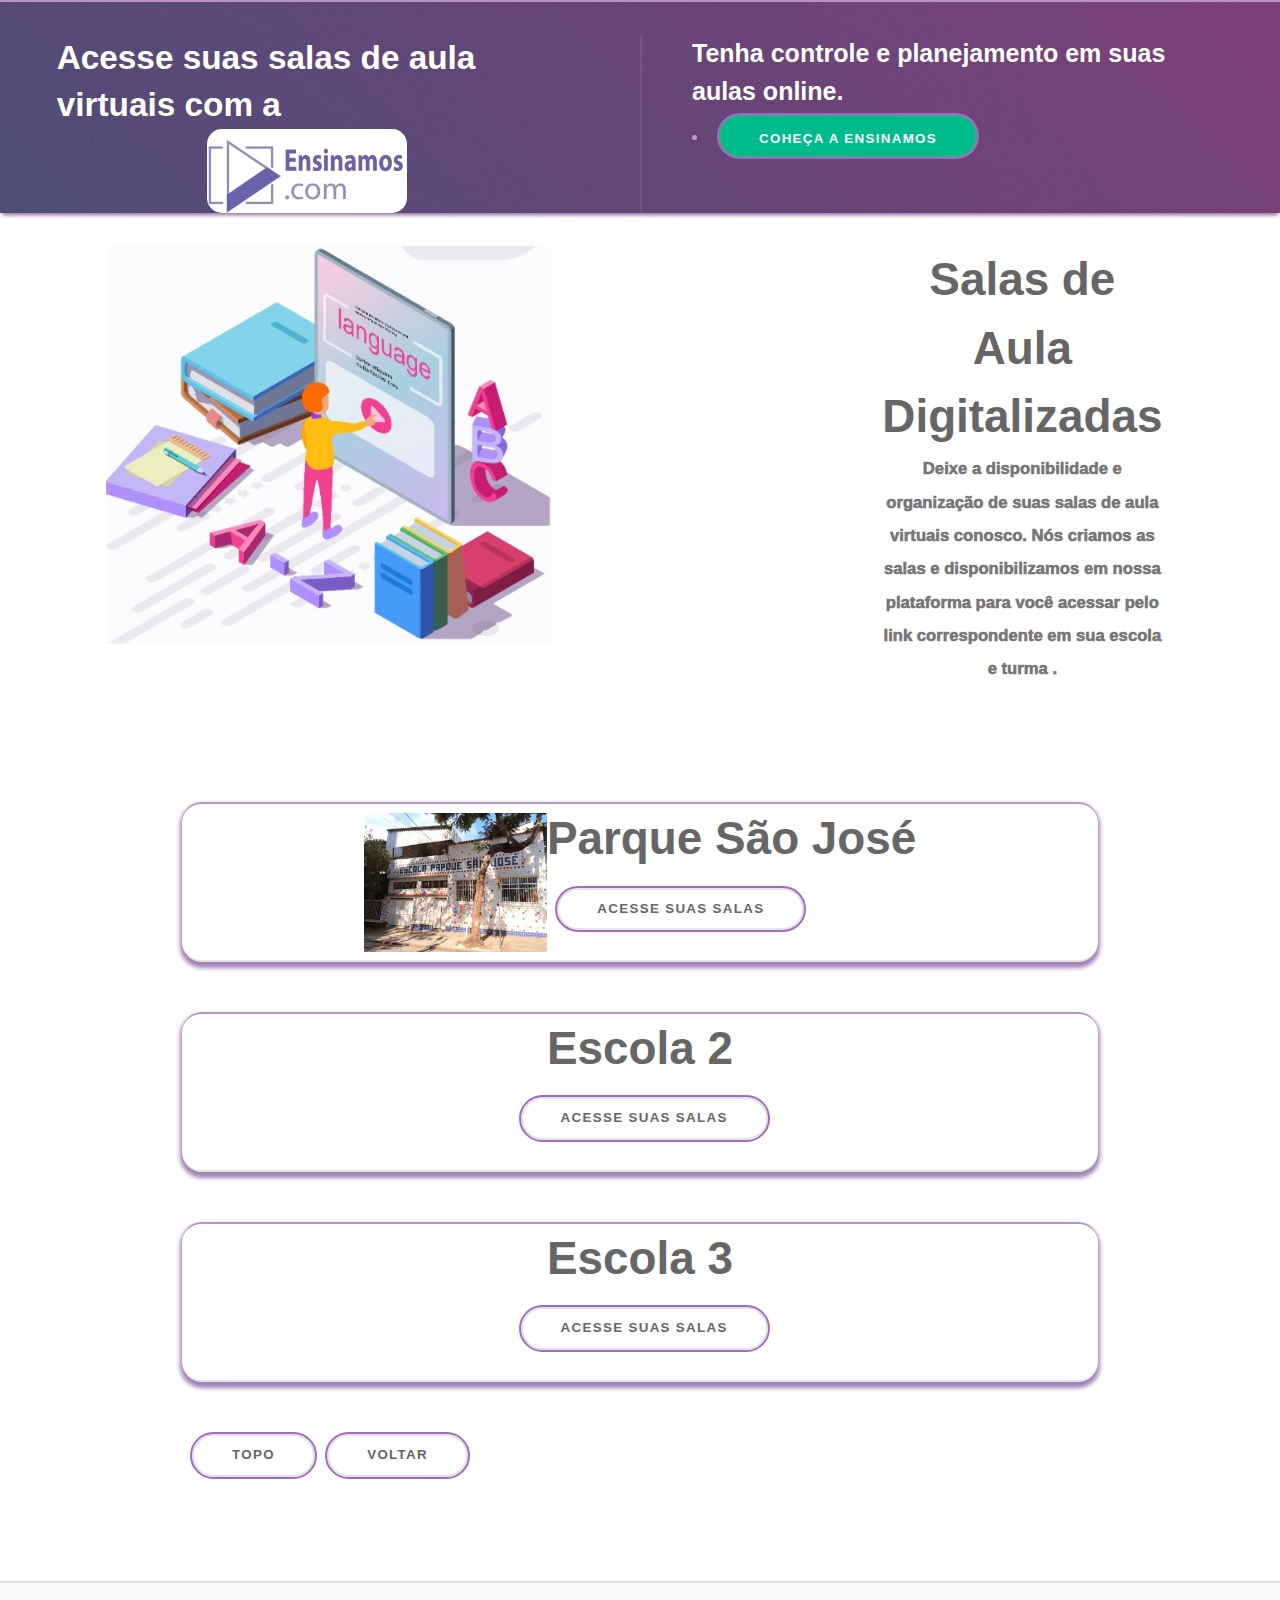
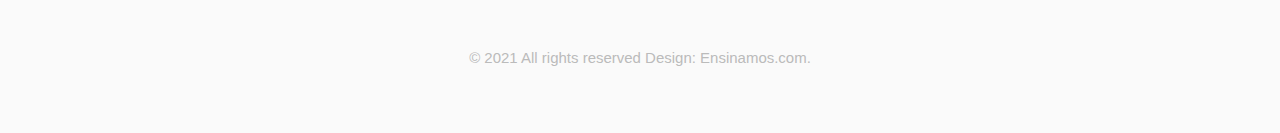
==== colegios.html @ 12fcd4ad "nova página de colégios. colegios.html - página de salas pronta" ====
<!DOCTYPE HTML>
<!--
	Prism by TEMPLATED
	templated.co @templatedco
	Released for free under the Creative Commons Attribution 3.0 license (templated.co/license)
-->
<html>
	<head>
		<title>Colégios</title>
		<meta charset="utf-8" />
		<meta name="viewport" content="width=device-width, initial-scale=1" />
		<!--[if lte IE 8]><script src="assets/js/ie/html5shiv.js"></script><![endif]-->
		<link rel="stylesheet" href="assets/css/main.css" />
		<!--[if lte IE 9]><link rel="stylesheet" href="assets/css/ie9.css" /><![endif]-->
	</head>
	<body>

		<!-- Banner -->
		<section id="banner">
			<div class="inner split">
				<section>
					<h2>Acesse suas salas de aula virtuais com a</h2>
					<img src="images/LogoEnsinamos.jpg" style="border-radius:15px; display:flex; justify-content: center; align-items:center; margin-left:150px;">
				</section> 
				<section>
					<p>Tenha controle e planejamento em suas aulas online. </p>
					<ul class="ulbanner">
						<li><a href="https://plataforma.ensinamos.com/" class="button special">Coheça a Ensinamos</a></li>
					</ul>
				</section>
			</div>
		</section>

		<!-- One -->
		<section id="one" class="wrapper">
			<div class="inner split">
				<div class="abovebanner">
					<img src="images/pic03.jpg">
					<section>
						<h2>Salas de Aula Digitalizadas</h2>
						<p>Deixe a disponibilidade e organização de suas salas de aula virtuais conosco. Nós criamos as salas e disponibilizamos em nossa plataforma para você acessar pelo link correspondente em sua escola e turma .</p>	
					</section>	
				</div>
			</div>
		</section>


		<!-- Two -->
			<section id="two" class="wrapperP2 style2 alt">
				<div class="innerP2">
					<div class="spotlightP2">
						<img src="images/pic01.jpg" style="width: 20%;">
						<div class="contentP2">
							<div class="turno1">
								<h2>Parque São José</h2>
							</div>
								<ul class="actions">
									<li><a href="./salasEPSJ.html" class="button alt">Acesse suas salas</a></li>
									
								</ul>
						</div>
					</div>

					<div class="spotlightP2">
						<div class="contentP2">
							<div class="turno2">
							  <h2 class="2t">Escola 2</h2>
									<ul class="actions">
										<li><a href="./salasEscola2.html" class="button alt">Acesse suas salas</a></li>	
									</ul>
							</div>
						</div>
					</div>

					<div class="spotlightP2">
						<div class="contentP2">
							<div class="turno2">
							  <h2 class="2t">Escola 3</h2>
								<ul class="actions">
									<li><a href="./salasEscola3.html" class="button alt">Acesse suas salas</a></li>	
								</ul>
							</div>
						</div>
					</div>
					
					<ul class="actions special">
						<li><a href="#" class="button alt">Topo</a></li>
						<li><a href="" class="button alt">voltar</a></li>
					</ul>
				</div>
			</section>

		<!-- Footer -->
			<footer id="footer">
				<div class="copyright">
					&copy; 2021 All rights reserved Design: <a href="https://plataforma.ensinamos.com/">Ensinamos.com</a>.
				</div>
			</footer>

		<!-- Scripts -->
			<script src="assets/js/jquery.min.js"></script>
			<script src="assets/js/skel.min.js"></script>
			<script src="assets/js/util.js"></script>
			<!--[if lte IE 8]><script src="assets/js/ie/respond.min.js"></script><![endif]-->
			<script src="assets/js/main.js"></script>

	</body>
</html>
---- assets/css/main.css ----
@import url(font-awesome.min.css);

/*
	Prism by TEMPLATED
	templated.co @templatedco
	Released for free under the Creative Commons Attribution 3.0 license (templated.co/license)
*/

/* Reset */

	html, body, div, span, applet, object, iframe, h1, h2, h3, h4, h5, h6, p, blockquote, pre, a, abbr, acronym, address, big, cite, code, del, dfn, em, img, ins, kbd, q, s, samp, small, strike, strong, sub, sup, tt, var, b, u, i, center, dl, dt, dd, ol, ul, li, fieldset, form, label, legend, table, caption, tbody, tfoot, thead, tr, th, td, article, aside, canvas, details, embed, figure, figcaption, footer, header, hgroup, menu, nav, output, ruby, section, summary, time, mark, audio, video {
		margin: 0;
		padding: 0;
		border: 0;
		font-size: 100%;
		font: inherit;
		vertical-align: baseline;
	}

	article, aside, details, figcaption, figure, footer, header, hgroup, menu, nav, section {
		display: block;
	}

	body {
		line-height: 1;
	}

	ol, ul {
		list-style: none;
	}

	blockquote, q {
		quotes: none;
	}

	blockquote:before, blockquote:after, q:before, q:after {
		content: '';
		content: none;
	}

	table {
		border-collapse: collapse;
		border-spacing: 0;
	}

	body {
		-webkit-text-size-adjust: none;
	}

/* Box Model */

	*, *:before, *:after {
		-moz-box-sizing: border-box;
		-webkit-box-sizing: border-box;
		box-sizing: border-box;
	}

/* Grid */

	.row {
		border-bottom: solid 1px transparent;
		-moz-box-sizing: border-box;
		-webkit-box-sizing: border-box;
		box-sizing: border-box;
	}

	.row > * {
		float: left;
		-moz-box-sizing: border-box;
		-webkit-box-sizing: border-box;
		box-sizing: border-box;
	}

	.row:after, .row:before {
		content: '';
		display: block;
		clear: both;
		height: 0;
	}

	.row.uniform > * > :first-child {
		margin-top: 0;
	}

	.row.uniform > * > :last-child {
		margin-bottom: 0;
	}

	.row.\30 \25 > * {
		padding: 0 0 0 0em;
	}

	.row.\30 \25 {
		margin: 0 0 -1px 0em;
	}

	.row.uniform.\30 \25 > * {
		padding: 0em 0 0 0em;
	}

	.row.uniform.\30 \25 {
		margin: 0em 0 -1px 0em;
	}

	.row > * {
		padding: 0 0 0 2em;
	}

	.row {
		margin: 0 0 -1px -2em;
	}

	.row.uniform > * {
		padding: 2em 0 0 2em;
	}
	
	.row.uniform {
		margin: -2em 0 -1px -2em;
	}

	.row.\32 00\25 > * {
		padding: 0 0 0 4em;
	}

	.row.\32 00\25 {
		margin: 0 0 -1px -4em;
	}

	.row.uniform.\32 00\25 > * {
		padding: 4em 0 0 4em;
	}

	.row.uniform.\32 00\25 {
		margin: -4em 0 -1px -4em;
	}

	.row.\31 50\25 > * {
		padding: 0 0 0 3em;
	}

	.row.\31 50\25 {
		margin: 0 0 -1px -3em;
	}

	.row.uniform.\31 50\25 > * {
		padding: 3em 0 0 3em;
	}

	.row.uniform.\31 50\25 {
		margin: -3em 0 -1px -3em;
	}

	.row.\35 0\25 > * {
		padding: 0 0 0 1em;
	}

	.row.\35 0\25 {
		margin: 0 0 -1px -1em;
	}

	.row.uniform.\35 0\25 > * {
		padding: 1em 0 0 1em;
	}

	.row.uniform.\35 0\25 {
		margin: -1em 0 -1px -1em;
	}

	.row.\32 5\25 > * {
		padding: 0 0 0 0.5em;
	}

	.row.\32 5\25 {
		margin: 0 0 -1px -0.5em;
	}

	.row.uniform.\32 5\25 > * {
		padding: 0.5em 0 0 0.5em;
	}

	.row.uniform.\32 5\25 {
		margin: -0.5em 0 -1px -0.5em;
	}

	.\31 2u, .\31 2u\24 {
		width: 100%;
		clear: none;
		margin-left: 0;
	}

	.\31 1u, .\31 1u\24 {
		width: 91.6666666667%;
		clear: none;
		margin-left: 0;
	}

	.\31 0u, .\31 0u\24 {
		width: 83.3333333333%;
		clear: none;
		margin-left: 0;
	}

	.\39 u, .\39 u\24 {
		width: 75%;
		clear: none;
		margin-left: 0;
	}

	.\38 u, .\38 u\24 {
		width: 66.6666666667%;
		clear: none;
		margin-left: 0;
	}

	.\37 u, .\37 u\24 {
		width: 58.3333333333%;
		clear: none;
		margin-left: 0;
	}

	.\36 u, .\36 u\24 {
		width: 50%;
		clear: none;
		margin-left: 0;
	}

	.\35 u, .\35 u\24 {
		width: 41.6666666667%;
		clear: none;
		margin-left: 0;
	}

	.\34 u, .\34 u\24 {
		width: 33.3333333333%;
		clear: none;
		margin-left: 0;
	}

	.\33 u, .\33 u\24 {
		width: 25%;
		clear: none;
		margin-left: 0;
	}

	.\32 u, .\32 u\24 {
		width: 16.6666666667%;
		clear: none;
		margin-left: 0;
	}

	.\31 u, .\31 u\24 {
		width: 8.3333333333%;
		clear: none;
		margin-left: 0;
	}

	.\31 2u\24 + *,
	.\31 1u\24 + *,
	.\31 0u\24 + *,
	.\39 u\24 + *,
	.\38 u\24 + *,
	.\37 u\24 + *,
	.\36 u\24 + *,
	.\35 u\24 + *,
	.\34 u\24 + *,
	.\33 u\24 + *,
	.\32 u\24 + *,
	.\31 u\24 + * {
		clear: left;
	}

	.\-11u {
		margin-left: 91.66667%;
	}

	.\-10u {
		margin-left: 83.33333%;
	}

	.\-9u {
		margin-left: 75%;
	}

	.\-8u {
		margin-left: 66.66667%;
	}

	.\-7u {
		margin-left: 58.33333%;
	}

	.\-6u {
		margin-left: 50%;
	}

	.\-5u {
		margin-left: 41.66667%;
	}

	.\-4u {
		margin-left: 33.33333%;
	}

	.\-3u {
		margin-left: 25%;
	}

	.\-2u {
		margin-left: 16.66667%;
	}

	.\-1u {
		margin-left: 8.33333%;
	}

	@media screen and (max-width: 1680px) {

		.row > * {
			padding: 0 0 0 2em;
		}

		.row {
			margin: 0 0 -1px -2em;
		}

		.row.uniform > * {
			padding: 2em 0 0 2em;
		}

		.row.uniform {
			margin: -2em 0 -1px -2em;
		}

		.row.\32 00\25 > * {
			padding: 0 0 0 4em;
		}

		.row.\32 00\25 {
			margin: 0 0 -1px -4em;
		}

		.row.uniform.\32 00\25 > * {
			padding: 4em 0 0 4em;
		}

		.row.uniform.\32 00\25 {
			margin: -4em 0 -1px -4em;
		}

		.row.\31 50\25 > * {
			padding: 0 0 0 3em;
		}

		.row.\31 50\25 {
			margin: 0 0 -1px -3em;
		}

		.row.uniform.\31 50\25 > * {
			padding: 3em 0 0 3em;
		}

		.row.uniform.\31 50\25 {
			margin: -3em 0 -1px -3em;
		}

		.row.\35 0\25 > * {
			padding: 0 0 0 1em;
		}

		.row.\35 0\25 {
			margin: 0 0 -1px -1em;
		}

		.row.uniform.\35 0\25 > * {
			padding: 1em 0 0 1em;
		}

		.row.uniform.\35 0\25 {
			margin: -1em 0 -1px -1em;
		}

		.row.\32 5\25 > * {
			padding: 0 0 0 0.5em;
		}

		.row.\32 5\25 {
			margin: 0 0 -1px -0.5em;
		}

		.row.uniform.\32 5\25 > * {
			padding: 0.5em 0 0 0.5em;
		}

		.row.uniform.\32 5\25 {
			margin: -0.5em 0 -1px -0.5em;
		}

		.\31 2u\28xlarge\29, .\31 2u\24\28xlarge\29 {
			width: 100%;
			clear: none;
			margin-left: 0;
		}

		.\31 1u\28xlarge\29, .\31 1u\24\28xlarge\29 {
			width: 91.6666666667%;
			clear: none;
			margin-left: 0;
		}

		.\31 0u\28xlarge\29, .\31 0u\24\28xlarge\29 {
			width: 83.3333333333%;
			clear: none;
			margin-left: 0;
		}

		.\39 u\28xlarge\29, .\39 u\24\28xlarge\29 {
			width: 75%;
			clear: none;
			margin-left: 0;
		}

		.\38 u\28xlarge\29, .\38 u\24\28xlarge\29 {
			width: 66.6666666667%;
			clear: none;
			margin-left: 0;
		}

		.\37 u\28xlarge\29, .\37 u\24\28xlarge\29 {
			width: 58.3333333333%;
			clear: none;
			margin-left: 0;
		}

		.\36 u\28xlarge\29, .\36 u\24\28xlarge\29 {
			width: 50%;
			clear: none;
			margin-left: 0;
		}

		.\35 u\28xlarge\29, .\35 u\24\28xlarge\29 {
			width: 41.6666666667%;
			clear: none;
			margin-left: 0;
		}

		.\34 u\28xlarge\29, .\34 u\24\28xlarge\29 {
			width: 33.3333333333%;
			clear: none;
			margin-left: 0;
		}

		.\33 u\28xlarge\29, .\33 u\24\28xlarge\29 {
			width: 25%;
			clear: none;
			margin-left: 0;
		}

		.\32 u\28xlarge\29, .\32 u\24\28xlarge\29 {
			width: 16.6666666667%;
			clear: none;
			margin-left: 0;
		}

		.\31 u\28xlarge\29, .\31 u\24\28xlarge\29 {
			width: 8.3333333333%;
			clear: none;
			margin-left: 0;
		}

		.\31 2u\24\28xlarge\29 + *,
		.\31 1u\24\28xlarge\29 + *,
		.\31 0u\24\28xlarge\29 + *,
		.\39 u\24\28xlarge\29 + *,
		.\38 u\24\28xlarge\29 + *,
		.\37 u\24\28xlarge\29 + *,
		.\36 u\24\28xlarge\29 + *,
		.\35 u\24\28xlarge\29 + *,
		.\34 u\24\28xlarge\29 + *,
		.\33 u\24\28xlarge\29 + *,
		.\32 u\24\28xlarge\29 + *,
		.\31 u\24\28xlarge\29 + * {
			clear: left;
		}

		.\-11u\28xlarge\29 {
			margin-left: 91.66667%;
		}

		.\-10u\28xlarge\29 {
			margin-left: 83.33333%;
		}

		.\-9u\28xlarge\29 {
			margin-left: 75%;
		}

		.\-8u\28xlarge\29 {
			margin-left: 66.66667%;
		}

		.\-7u\28xlarge\29 {
			margin-left: 58.33333%;
		}

		.\-6u\28xlarge\29 {
			margin-left: 50%;
		}

		.\-5u\28xlarge\29 {
			margin-left: 41.66667%;
		}

		.\-4u\28xlarge\29 {
			margin-left: 33.33333%;
		}

		.\-3u\28xlarge\29 {
			margin-left: 25%;
		}

		.\-2u\28xlarge\29 {
			margin-left: 16.66667%;
		}

		.\-1u\28xlarge\29 {
			margin-left: 8.33333%;
		}

	}

	@media screen and (max-width: 1366px) {

		.row > * {
			padding: 0 0 0 1.5em;
		}

		.row {
			margin: 0 0 -1px -1.5em;
		}

		.row.uniform > * {
			padding: 1.5em 0 0 1.5em;
		}

		.row.uniform {
			margin: -1.5em 0 -1px -1.5em;
		}

		.row.\32 00\25 > * {
			padding: 0 0 0 3em;
		}

		.row.\32 00\25 {
			margin: 0 0 -1px -3em;
		}

		.row.uniform.\32 00\25 > * {
			padding: 3em 0 0 3em;
		}

		.row.uniform.\32 00\25 {
			margin: -3em 0 -1px -3em;
		}

		.row.\31 50\25 > * {
			padding: 0 0 0 2.25em;
		}

		.row.\31 50\25 {
			margin: 0 0 -1px -2.25em;
		}

		.row.uniform.\31 50\25 > * {
			padding: 2.25em 0 0 2.25em;
		}

		.row.uniform.\31 50\25 {
			margin: -2.25em 0 -1px -2.25em;
		}

		.row.\35 0\25 > * {
			padding: 0 0 0 0.75em;
		}

		.row.\35 0\25 {
			margin: 0 0 -1px -0.75em;
		}

		.row.uniform.\35 0\25 > * {
			padding: 0.75em 0 0 0.75em;
		}

		.row.uniform.\35 0\25 {
			margin: -0.75em 0 -1px -0.75em;
		}

		.row.\32 5\25 > * {
			padding: 0 0 0 0.375em;
		}

		.row.\32 5\25 {
			margin: 0 0 -1px -0.375em;
		}

		.row.uniform.\32 5\25 > * {
			padding: 0.375em 0 0 0.375em;
		}

		.row.uniform.\32 5\25 {
			margin: -0.375em 0 -1px -0.375em;
		}

		.\31 2u\28large\29, .\31 2u\24\28large\29 {
			width: 100%;
			clear: none;
			margin-left: 0;
		}

		.\31 1u\28large\29, .\31 1u\24\28large\29 {
			width: 91.6666666667%;
			clear: none;
			margin-left: 0;
		}

		.\31 0u\28large\29, .\31 0u\24\28large\29 {
			width: 83.3333333333%;
			clear: none;
			margin-left: 0;
		}

		.\39 u\28large\29, .\39 u\24\28large\29 {
			width: 75%;
			clear: none;
			margin-left: 0;
		}

		.\38 u\28large\29, .\38 u\24\28large\29 {
			width: 66.6666666667%;
			clear: none;
			margin-left: 0;
		}

		.\37 u\28large\29, .\37 u\24\28large\29 {
			width: 58.3333333333%;
			clear: none;
			margin-left: 0;
		}

		.\36 u\28large\29, .\36 u\24\28large\29 {
			width: 50%;
			clear: none;
			margin-left: 0;
		}

		.\35 u\28large\29, .\35 u\24\28large\29 {
			width: 41.6666666667%;
			clear: none;
			margin-left: 0;
		}

		.\34 u\28large\29, .\34 u\24\28large\29 {
			width: 33.3333333333%;
			clear: none;
			margin-left: 0;
		}

		.\33 u\28large\29, .\33 u\24\28large\29 {
			width: 25%;
			clear: none;
			margin-left: 0;
		}

		.\32 u\28large\29, .\32 u\24\28large\29 {
			width: 16.6666666667%;
			clear: none;
			margin-left: 0;
		}

		.\31 u\28large\29, .\31 u\24\28large\29 {
			width: 8.3333333333%;
			clear: none;
			margin-left: 0;
		}

		.\31 2u\24\28large\29 + *,
		.\31 1u\24\28large\29 + *,
		.\31 0u\24\28large\29 + *,
		.\39 u\24\28large\29 + *,
		.\38 u\24\28large\29 + *,
		.\37 u\24\28large\29 + *,
		.\36 u\24\28large\29 + *,
		.\35 u\24\28large\29 + *,
		.\34 u\24\28large\29 + *,
		.\33 u\24\28large\29 + *,
		.\32 u\24\28large\29 + *,
		.\31 u\24\28large\29 + * {
			clear: left;
		}

		.\-11u\28large\29 {
			margin-left: 91.66667%;
		}

		.\-10u\28large\29 {
			margin-left: 83.33333%;
		}

		.\-9u\28large\29 {
			margin-left: 75%;
		}

		.\-8u\28large\29 {
			margin-left: 66.66667%;
		}

		.\-7u\28large\29 {
			margin-left: 58.33333%;
		}

		.\-6u\28large\29 {
			margin-left: 50%;
		}

		.\-5u\28large\29 {
			margin-left: 41.66667%;
		}

		.\-4u\28large\29 {
			margin-left: 33.33333%;
		}

		.\-3u\28large\29 {
			margin-left: 25%;
		}

		.\-2u\28large\29 {
			margin-left: 16.66667%;
		}

		.\-1u\28large\29 {
			margin-left: 8.33333%;
		}

	}

	@media screen and (max-width: 980px) {

		.row > * {
			padding: 0 0 0 1.5em;
		}

		.row {
			margin: 0 0 -1px -1.5em;
		}

		.row.uniform > * {
			padding: 1.5em 0 0 1.5em;
		}

		.row.uniform {
			margin: -1.5em 0 -1px -1.5em;
		}

		.row.\32 00\25 > * {
			padding: 0 0 0 3em;
		}

		.row.\32 00\25 {
			margin: 0 0 -1px -3em;
		}

		.row.uniform.\32 00\25 > * {
			padding: 3em 0 0 3em;
		}

		.row.uniform.\32 00\25 {
			margin: -3em 0 -1px -3em;
		}

		.row.\31 50\25 > * {
			padding: 0 0 0 2.25em;
		}

		.row.\31 50\25 {
			margin: 0 0 -1px -2.25em;
		}

		.row.uniform.\31 50\25 > * {
			padding: 2.25em 0 0 2.25em;
		}

		.row.uniform.\31 50\25 {
			margin: -2.25em 0 -1px -2.25em;
		}

		.row.\35 0\25 > * {
			padding: 0 0 0 0.75em;
		}

		.row.\35 0\25 {
			margin: 0 0 -1px -0.75em;
		}

		.row.uniform.\35 0\25 > * {
			padding: 0.75em 0 0 0.75em;
		}

		.row.uniform.\35 0\25 {
			margin: -0.75em 0 -1px -0.75em;
		}

		.row.\32 5\25 > * {
			padding: 0 0 0 0.375em;
		}

		.row.\32 5\25 {
			margin: 0 0 -1px -0.375em;
		}

		.row.uniform.\32 5\25 > * {
			padding: 0.375em 0 0 0.375em;
		}

		.row.uniform.\32 5\25 {
			margin: -0.375em 0 -1px -0.375em;
		}

		.\31 2u\28medium\29, .\31 2u\24\28medium\29 {
			width: 100%;
			clear: none;
			margin-left: 0;
		}

		.\31 1u\28medium\29, .\31 1u\24\28medium\29 {
			width: 91.6666666667%;
			clear: none;
			margin-left: 0;
		}

		.\31 0u\28medium\29, .\31 0u\24\28medium\29 {
			width: 83.3333333333%;
			clear: none;
			margin-left: 0;
		}

		.\39 u\28medium\29, .\39 u\24\28medium\29 {
			width: 75%;
			clear: none;
			margin-left: 0;
		}

		.\38 u\28medium\29, .\38 u\24\28medium\29 {
			width: 66.6666666667%;
			clear: none;
			margin-left: 0;
		}

		.\37 u\28medium\29, .\37 u\24\28medium\29 {
			width: 58.3333333333%;
			clear: none;
			margin-left: 0;
		}

		.\36 u\28medium\29, .\36 u\24\28medium\29 {
			width: 50%;
			clear: none;
			margin-left: 0;
		}

		.\35 u\28medium\29, .\35 u\24\28medium\29 {
			width: 41.6666666667%;
			clear: none;
			margin-left: 0;
		}

		.\34 u\28medium\29, .\34 u\24\28medium\29 {
			width: 33.3333333333%;
			clear: none;
			margin-left: 0;
		}

		.\33 u\28medium\29, .\33 u\24\28medium\29 {
			width: 25%;
			clear: none;
			margin-left: 0;
		}

		.\32 u\28medium\29, .\32 u\24\28medium\29 {
			width: 16.6666666667%;
			clear: none;
			margin-left: 0;
		}

		.\31 u\28medium\29, .\31 u\24\28medium\29 {
			width: 8.3333333333%;
			clear: none;
			margin-left: 0;
		}

		.\31 2u\24\28medium\29 + *,
		.\31 1u\24\28medium\29 + *,
		.\31 0u\24\28medium\29 + *,
		.\39 u\24\28medium\29 + *,
		.\38 u\24\28medium\29 + *,
		.\37 u\24\28medium\29 + *,
		.\36 u\24\28medium\29 + *,
		.\35 u\24\28medium\29 + *,
		.\34 u\24\28medium\29 + *,
		.\33 u\24\28medium\29 + *,
		.\32 u\24\28medium\29 + *,
		.\31 u\24\28medium\29 + * {
			clear: left;
		}

		.\-11u\28medium\29 {
			margin-left: 91.66667%;
		}

		.\-10u\28medium\29 {
			margin-left: 83.33333%;
		}

		.\-9u\28medium\29 {
			margin-left: 75%;
		}

		.\-8u\28medium\29 {
			margin-left: 66.66667%;
		}

		.\-7u\28medium\29 {
			margin-left: 58.33333%;
		}

		.\-6u\28medium\29 {
			margin-left: 50%;
		}

		.\-5u\28medium\29 {
			margin-left: 41.66667%;
		}

		.\-4u\28medium\29 {
			margin-left: 33.33333%;
		}

		.\-3u\28medium\29 {
			margin-left: 25%;
		}

		.\-2u\28medium\29 {
			margin-left: 16.66667%;
		}

		.\-1u\28medium\29 {
			margin-left: 8.33333%;
		}

	}

	@media screen and (max-width: 736px) {

		.row > * {
			padding: 0 0 0 1.25em;
		}

		.row {
			margin: 0 0 -1px -1.25em;
		}

		.row.uniform > * {
			padding: 1.25em 0 0 1.25em;
		}

		.row.uniform {
			margin: -1.25em 0 -1px -1.25em;
		}

		.row.\32 00\25 > * {
			padding: 0 0 0 2.5em;
		}

		.row.\32 00\25 {
			margin: 0 0 -1px -2.5em;
		}

		.row.uniform.\32 00\25 > * {
			padding: 2.5em 0 0 2.5em;
		}

		.row.uniform.\32 00\25 {
			margin: -2.5em 0 -1px -2.5em;
		}

		.row.\31 50\25 > * {
			padding: 0 0 0 1.875em;
		}

		.row.\31 50\25 {
			margin: 0 0 -1px -1.875em;
		}

		.row.uniform.\31 50\25 > * {
			padding: 1.875em 0 0 1.875em;
		}

		.row.uniform.\31 50\25 {
			margin: -1.875em 0 -1px -1.875em;
		}

		.row.\35 0\25 > * {
			padding: 0 0 0 0.625em;
		}

		.row.\35 0\25 {
			margin: 0 0 -1px -0.625em;
		}

		.row.uniform.\35 0\25 > * {
			padding: 0.625em 0 0 0.625em;
		}

		.row.uniform.\35 0\25 {
			margin: -0.625em 0 -1px -0.625em;
		}

		.row.\32 5\25 > * {
			padding: 0 0 0 0.3125em;
		}

		.row.\32 5\25 {
			margin: 0 0 -1px -0.3125em;
		}

		.row.uniform.\32 5\25 > * {
			padding: 0.3125em 0 0 0.3125em;
		}

		.row.uniform.\32 5\25 {
			margin: -0.3125em 0 -1px -0.3125em;
		}

		.\31 2u\28small\29, .\31 2u\24\28small\29 {
			width: 100%;
			clear: none;
			margin-left: 0;
		}

		.\31 1u\28small\29, .\31 1u\24\28small\29 {
			width: 91.6666666667%;
			clear: none;
			margin-left: 0;
		}

		.\31 0u\28small\29, .\31 0u\24\28small\29 {
			width: 83.3333333333%;
			clear: none;
			margin-left: 0;
		}

		.\39 u\28small\29, .\39 u\24\28small\29 {
			width: 75%;
			clear: none;
			margin-left: 0;
		}

		.\38 u\28small\29, .\38 u\24\28small\29 {
			width: 66.6666666667%;
			clear: none;
			margin-left: 0;
		}

		.\37 u\28small\29, .\37 u\24\28small\29 {
			width: 58.3333333333%;
			clear: none;
			margin-left: 0;
		}

		.\36 u\28small\29, .\36 u\24\28small\29 {
			width: 50%;
			clear: none;
			margin-left: 0;
		}

		.\35 u\28small\29, .\35 u\24\28small\29 {
			width: 41.6666666667%;
			clear: none;
			margin-left: 0;
		}

		.\34 u\28small\29, .\34 u\24\28small\29 {
			width: 33.3333333333%;
			clear: none;
			margin-left: 0;
		}

		.\33 u\28small\29, .\33 u\24\28small\29 {
			width: 25%;
			clear: none;
			margin-left: 0;
		}

		.\32 u\28small\29, .\32 u\24\28small\29 {
			width: 16.6666666667%;
			clear: none;
			margin-left: 0;
		}

		.\31 u\28small\29, .\31 u\24\28small\29 {
			width: 8.3333333333%;
			clear: none;
			margin-left: 0;
		}

		.\31 2u\24\28small\29 + *,
		.\31 1u\24\28small\29 + *,
		.\31 0u\24\28small\29 + *,
		.\39 u\24\28small\29 + *,
		.\38 u\24\28small\29 + *,
		.\37 u\24\28small\29 + *,
		.\36 u\24\28small\29 + *,
		.\35 u\24\28small\29 + *,
		.\34 u\24\28small\29 + *,
		.\33 u\24\28small\29 + *,
		.\32 u\24\28small\29 + *,
		.\31 u\24\28small\29 + * {
			clear: left;
		}

		.\-11u\28small\29 {
			margin-left: 91.66667%;
		}

		.\-10u\28small\29 {
			margin-left: 83.33333%;
		}

		.\-9u\28small\29 {
			margin-left: 75%;
		}

		.\-8u\28small\29 {
			margin-left: 66.66667%;
		}

		.\-7u\28small\29 {
			margin-left: 58.33333%;
		}

		.\-6u\28small\29 {
			margin-left: 50%;
		}

		.\-5u\28small\29 {
			margin-left: 41.66667%;
		}

		.\-4u\28small\29 {
			margin-left: 33.33333%;
		}

		.\-3u\28small\29 {
			margin-left: 25%;
		}

		.\-2u\28small\29 {
			margin-left: 16.66667%;
		}

		.\-1u\28small\29 {
			margin-left: 8.33333%;
		}

	}

	@media screen and (max-width: 480px) {

		.row > * {
			padding: 0 0 0 1.25em;
		}

		.row {
			margin: 0 0 -1px -1.25em;
		}

		.row.uniform > * {
			padding: 1.25em 0 0 1.25em;
		}

		.row.uniform {
			margin: -1.25em 0 -1px -1.25em;
		}

		.row.\32 00\25 > * {
			padding: 0 0 0 2.5em;
		}

		.row.\32 00\25 {
			margin: 0 0 -1px -2.5em;
		}

		.row.uniform.\32 00\25 > * {
			padding: 2.5em 0 0 2.5em;
		}

		.row.uniform.\32 00\25 {
			margin: -2.5em 0 -1px -2.5em;
		}

		.row.\31 50\25 > * {
			padding: 0 0 0 1.875em;
		}

		.row.\31 50\25 {
			margin: 0 0 -1px -1.875em;
		}

		.row.uniform.\31 50\25 > * {
			padding: 1.875em 0 0 1.875em;
		}

		.row.uniform.\31 50\25 {
			margin: -1.875em 0 -1px -1.875em;
		}

		.row.\35 0\25 > * {
			padding: 0 0 0 0.625em;
		}

		.row.\35 0\25 {
			margin: 0 0 -1px -0.625em;
		}

		.row.uniform.\35 0\25 > * {
			padding: 0.625em 0 0 0.625em;
		}

		.row.uniform.\35 0\25 {
			margin: -0.625em 0 -1px -0.625em;
		}

		.row.\32 5\25 > * {
			padding: 0 0 0 0.3125em;
		}

		.row.\32 5\25 {
			margin: 0 0 -1px -0.3125em;
		}

		.row.uniform.\32 5\25 > * {
			padding: 0.3125em 0 0 0.3125em;
		}

		.row.uniform.\32 5\25 {
			margin: -0.3125em 0 -1px -0.3125em;
		}

		.\31 2u\28xsmall\29, .\31 2u\24\28xsmall\29 {
			width: 100%;
			clear: none;
			margin-left: 0;
		}

		.\31 1u\28xsmall\29, .\31 1u\24\28xsmall\29 {
			width: 91.6666666667%;
			clear: none;
			margin-left: 0;
		}

		.\31 0u\28xsmall\29, .\31 0u\24\28xsmall\29 {
			width: 83.3333333333%;
			clear: none;
			margin-left: 0;
		}

		.\39 u\28xsmall\29, .\39 u\24\28xsmall\29 {
			width: 75%;
			clear: none;
			margin-left: 0;
		}

		.\38 u\28xsmall\29, .\38 u\24\28xsmall\29 {
			width: 66.6666666667%;
			clear: none;
			margin-left: 0;
		}

		.\37 u\28xsmall\29, .\37 u\24\28xsmall\29 {
			width: 58.3333333333%;
			clear: none;
			margin-left: 0;
		}

		.\36 u\28xsmall\29, .\36 u\24\28xsmall\29 {
			width: 50%;
			clear: none;
			margin-left: 0;
		}

		.\35 u\28xsmall\29, .\35 u\24\28xsmall\29 {
			width: 41.6666666667%;
			clear: none;
			margin-left: 0;
		}

		.\34 u\28xsmall\29, .\34 u\24\28xsmall\29 {
			width: 33.3333333333%;
			clear: none;
			margin-left: 0;
		}

		.\33 u\28xsmall\29, .\33 u\24\28xsmall\29 {
			width: 25%;
			clear: none;
			margin-left: 0;
		}

		.\32 u\28xsmall\29, .\32 u\24\28xsmall\29 {
			width: 16.6666666667%;
			clear: none;
			margin-left: 0;
		}

		.\31 u\28xsmall\29, .\31 u\24\28xsmall\29 {
			width: 8.3333333333%;
			clear: none;
			margin-left: 0;
		}

		.\31 2u\24\28xsmall\29 + *,
		.\31 1u\24\28xsmall\29 + *,
		.\31 0u\24\28xsmall\29 + *,
		.\39 u\24\28xsmall\29 + *,
		.\38 u\24\28xsmall\29 + *,
		.\37 u\24\28xsmall\29 + *,
		.\36 u\24\28xsmall\29 + *,
		.\35 u\24\28xsmall\29 + *,
		.\34 u\24\28xsmall\29 + *,
		.\33 u\24\28xsmall\29 + *,
		.\32 u\24\28xsmall\29 + *,
		.\31 u\24\28xsmall\29 + * {
			clear: left;
		}

		.\-11u\28xsmall\29 {
			margin-left: 91.66667%;
		}

		.\-10u\28xsmall\29 {
			margin-left: 83.33333%;
		}

		.\-9u\28xsmall\29 {
			margin-left: 75%;
		}

		.\-8u\28xsmall\29 {
			margin-left: 66.66667%;
		}

		.\-7u\28xsmall\29 {
			margin-left: 58.33333%;
		}

		.\-6u\28xsmall\29 {
			margin-left: 50%;
		}

		.\-5u\28xsmall\29 {
			margin-left: 41.66667%;
		}

		.\-4u\28xsmall\29 {
			margin-left: 33.33333%;
		}

		.\-3u\28xsmall\29 {
			margin-left: 25%;
		}

		.\-2u\28xsmall\29 {
			margin-left: 16.66667%;
		}

		.\-1u\28xsmall\29 {
			margin-left: 8.33333%;
		}

	}

/* Basic */

	@-ms-viewport {
		width: device-width;
	}

	body {
		-ms-overflow-style: scrollbar;
	}

	@media screen and (max-width: 480px) {

		html, body {
			min-width: 320px;
		}

	}

	body {
		background: #fff;
	}

		body.is-loading *, body.is-loading *:before, body.is-loading *:after {
			-moz-animation: none !important;
			-webkit-animation: none !important;
			-ms-animation: none !important;
			animation: none !important;
			-moz-transition: none !important;
			-webkit-transition: none !important;
			-ms-transition: none !important;
			transition: none !important;
		}

/* Type */

	body {
		background-color: #fff;
		color: #777;
	}

	body, input, select, textarea {
		font-family: Arial, Helvetica, sans-serif;
		font-size: 13pt;
		font-weight: normal;
		line-height: 2;
	}

		@media screen and (max-width: 1680px) {

			body, input, select, textarea {
				font-size: 13.5pt;
			}

		}

		@media screen and (max-width: 1366px) {

			body, input, select, textarea {
				font-size: 12.5pt;
			}

		}

		@media screen and (max-width: 980px) {

			body, input, select, textarea {
				font-size: 12pt;
			}

		}

		@media screen and (max-width: 736px) {

			body, input, select, textarea {
				font-size: 11.5pt;
			}

		}

		@media screen and (max-width: 480px) {

			body, input, select, textarea {
				font-size: 11.5pt;
			}

		}

	a {
		-moz-transition: color 0.2s ease;
		-webkit-transition: color 0.2s ease;
		-ms-transition: color 0.2s ease;
		transition: color 0.2s ease;
		text-decoration: underline;
	}

		a:hover {
			color: #00BC8A !important;
			text-decoration: none;
		}

	strong, b {
		font-weight: bold;
	}

	em, i {
		font-style: italic;
	}

	p {
		margin: 0 0 2em 0;
	}

	h1, h2, h3, h4, h5, h6 {
		font-weight: bold;
		line-height: 1.5;
		margin: 0 0 1em 0;
	}

		h1 a, h2 a, h3 a, h4 a, h5 a, h6 a {
			color: inherit;
			text-decoration: none;
		}

	h2 {
		font-size: 2.75em;
	}

	h3 {
		font-size: 1.35em;
	}

	h4 {
		font-size: 1.1em;
	}

	h5 {
		font-size: 0.9em;
	}

	h6 {
		font-size: 0.7em;
	}

	sub {
		font-size: 0.8em;
		position: relative;
		top: 0.5em;
	}

	sup {
		font-size: 0.8em;
		position: relative;
		top: -0.5em;
	}

	blockquote {
		border-left: solid 4px;
		font-style: italic;
		margin: 0 0 2em 0;
		padding: 0.5em 0 0.5em 2em;
	}

	code {
		border-radius: 0;
		border: solid 1px;
		font-family: "Courier New", monospace;
		font-size: 0.9em;
		margin: 0 0.25em;
		padding: 0.25em 0.65em;
	}

	pre {
		-webkit-overflow-scrolling: touch;
		font-family: "Courier New", monospace;
		font-size: 0.9em;
		margin: 0 0 2em 0;
	}

		pre code {
			display: block;
			line-height: 1.75;
			padding: 1em 1.5em;
			overflow-x: auto;
		}

	hr {
		border: 0;
		border-bottom: solid 1px;
		margin: 2em 0;
	}

		hr.major {
			margin: 3em 0;
		}

	.align-left {
		text-align: left;
	}

	.align-center {
		text-align: center;
	}

	.align-right {
		text-align: right;
	}

	input, select, textarea {
		color: #666;
	}

	a {
		color: #00BC8A;
	}

	strong, b {
		color: #666;
	}

	h1, h2, h3, h4, h5, h6 {
		color: #666;
	}

	blockquote {
		border-left-color: rgba(144, 144, 144, 0.25);
	}

	code {
		background: rgba(144, 144, 144, 0.075);
		border-color: rgba(144, 144, 144, 0.25);
	}

	hr {
		border-bottom-color: rgba(144, 144, 144, 0.25);
	}

/* Box */

	.box {
		border-radius: 0;
		border: solid 1px;
		margin-bottom: 2em;
		padding: 1.5em;
	}

		.box > :last-child,
		.box > :last-child > :last-child,
		.box > :last-child > :last-child > :last-child {
			margin-bottom: 0;
		}

		.box.alt {
			border: 0;
			border-radius: 0;
			padding: 0;
		}

	.box {
		border-color: rgba(144, 144, 144, 0.25);
	}

/* Button */

	input[type="submit"],
	input[type="reset"],
	input[type="button"],
	button,
	.button {
		-moz-appearance: none;
		-webkit-appearance: none;
		-ms-appearance: none;
		appearance: none;
		-moz-transition: background-color 0.2s ease-in-out, color 0.2s ease-in-out;
		-webkit-transition: background-color 0.2s ease-in-out, color 0.2s ease-in-out;
		-ms-transition: background-color 0.2s ease-in-out, color 0.2s ease-in-out;
		transition: background-color 0.2s ease-in-out, color 0.2s ease-in-out;
		border-radius: 2em;
		border: 0;
		cursor: pointer;
		display: inline-block;
		font-size: 0.8em;
		font-weight: bold;
		height: 3.5em;
		letter-spacing: 0.1em;
		line-height: 3.65em;
		padding: 0 3em;
		text-align: center;
		text-decoration: none;
		text-transform: uppercase;
		white-space: nowrap;
		border: solid 2px rgb(165, 105, 192);
		box-shadow: inset 0 0 0 2px rgba(144, 144, 144, 0.25);
	}

		input[type="submit"].icon,
		input[type="reset"].icon,
		input[type="button"].icon,
		button.icon,
		.button.icon {
			padding-left: 1.35em;
		}

			input[type="submit"].icon:before,
			input[type="reset"].icon:before,
			input[type="button"].icon:before,
			button.icon:before,
			.button.icon:before {
				margin-right: 0.5em;
			}

		input[type="submit"].fit,
		input[type="reset"].fit,
		input[type="button"].fit,
		button.fit,
		.button.fit {
			display: block;
			margin: 0 0 1em 0;
			width: 100%;
		}

		input[type="submit"].small,
		input[type="reset"].small,
		input[type="button"].small,
		button.small,
		.button.small {
			font-size: 0.8em;
		}

		input[type="submit"].big,
		input[type="reset"].big,
		input[type="button"].big,
		button.big,
		.button.big {
			font-size: 1.35em;
		}

		input[type="submit"].disabled, input[type="submit"]:disabled,
		input[type="reset"].disabled,
		input[type="reset"]:disabled,
		input[type="button"].disabled,
		input[type="button"]:disabled,
		button.disabled,
		button:disabled,
		.button.disabled,
		.button:disabled {
			-moz-pointer-events: none;
			-webkit-pointer-events: none;
			-ms-pointer-events: none;
			pointer-events: none;
			opacity: 0.25;
		}

		@media screen and (max-width: 480px) {

			input[type="submit"],
			input[type="reset"],
			input[type="button"],
			button,
			.button {
				padding: 0;
			}

		}

	input[type="submit"],
	input[type="reset"],
	input[type="button"],
	button,
	.button {
		background-color: #fafafa;
		color: #666 !important;
	}

		input[type="submit"]:hover,
		input[type="reset"]:hover,
		input[type="button"]:hover,
		button:hover,
		.button:hover {
			background-color: rgb(172, 165, 165);
		}

		input[type="submit"]:active,
		input[type="reset"]:active,
		input[type="button"]:active,
		button:active,
		.button:active {
			background-color: #ededed;
		}

		input[type="submit"].alt,
		input[type="reset"].alt,
		input[type="button"].alt,
		button.alt,
		.button.alt {
			background-color: transparent;
			box-shadow: inset 0 0 0 2px rgba(144, 144, 144, 0.25);
			color: #666 !important;
			display: flex;
			justify-content: center;
			align-items: center;
		}

			input[type="submit"].alt:hover,
			input[type="reset"].alt:hover,
			input[type="button"].alt:hover,
			button.alt:hover,
			.button.alt:hover {
				background-color: rgba(125, 114, 129, 0.411);
			}

			input[type="submit"].alt:active,
			input[type="reset"].alt:active,
			input[type="button"].alt:active,
			button.alt:active,
			.button.alt:active {
				background-color: rgba(113, 66, 128, 0.466);
			}

			input[type="submit"].alt.icon:before,
			input[type="reset"].alt.icon:before,
			input[type="button"].alt.icon:before,
			button.alt.icon:before,
			.button.alt.icon:before {
				color: #bbb;
			}

		input[type="submit"].special,
		input[type="reset"].special,
		input[type="button"].special,
		button.special,
		.button.special {
			background-color: #00BC8A;
			color: #ffffff !important
		}

			input[type="submit"].special:hover,
			input[type="reset"].special:hover,
			input[type="button"].special:hover,
			button.special:hover,
			.button.special:hover {
				background-color: #00d69d;
			}

			input[type="submit"].special:active,
			input[type="reset"].special:active,
			input[type="button"].special:active,
			button.special:active,
			.button.special:active {
				background-color: #00a377;
			}

/* Form */

	form {
		margin: 0 0 2em 0;
	}

	label {
		display: block;
		font-size: 0.9em;
		font-weight: bold;
		margin: 0 0 1em 0;
	}

	input[type="text"],
	input[type="password"],
	input[type="email"],
	select,
	textarea {
		-moz-appearance: none;
		-webkit-appearance: none;
		-ms-appearance: none;
		appearance: none;
		border-radius: 0;
		border: none;
		border: solid 1px;
		color: inherit;
		display: block;
		outline: 0;
		padding: 0 1em;
		text-decoration: none;
		width: 100%;
	}

		input[type="text"]:invalid,
		input[type="password"]:invalid,
		input[type="email"]:invalid,
		select:invalid,
		textarea:invalid {
			box-shadow: none;
		}

	.select-wrapper {
		text-decoration: none;
		display: block;
		position: relative;
	}

		.select-wrapper:before {
			-moz-osx-font-smoothing: grayscale;
			-webkit-font-smoothing: antialiased;
			font-family: FontAwesome;
			font-style: normal;
			font-weight: normal;
			text-transform: none !important;
		}

		.select-wrapper:before {
			content: '\f078';
			display: block;
			height: 2.75em;
			line-height: 2.75em;
			pointer-events: none;
			position: absolute;
			right: 0;
			text-align: center;
			top: 0;
			width: 2.75em;
		}

		.select-wrapper select::-ms-expand {
			display: none;
		}

	input[type="text"],
	input[type="password"],
	input[type="email"],
	select {
		height: 2.75em;
	}

	textarea {
		padding: 0.75em 1em;
	}

	input[type="checkbox"],
	input[type="radio"] {
		-moz-appearance: none;
		-webkit-appearance: none;
		-ms-appearance: none;
		appearance: none;
		display: block;
		float: left;
		margin-right: -2em;
		opacity: 0;
		width: 1em;
		z-index: -1;
	}

		input[type="checkbox"] + label,
		input[type="radio"] + label {
			text-decoration: none;
			cursor: pointer;
			display: inline-block;
			font-size: 1em;
			font-weight: normal;
			padding-left: 2.4em;
			padding-right: 0.75em;
			position: relative;
		}

			input[type="checkbox"] + label:before,
			input[type="radio"] + label:before {
				-moz-osx-font-smoothing: grayscale;
				-webkit-font-smoothing: antialiased;
				font-family: FontAwesome;
				font-style: normal;
				font-weight: normal;
				text-transform: none !important;
			}

			input[type="checkbox"] + label:before,
			input[type="radio"] + label:before {
				border-radius: 0;
				border: solid 1px;
				content: '';
				display: inline-block;
				height: 1.65em;
				left: 0;
				line-height: 1.58125em;
				position: absolute;
				text-align: center;
				top: 0;
				width: 1.65em;
			}

		input[type="checkbox"]:checked + label:before,
		input[type="radio"]:checked + label:before {
			content: '\f00c';
		}

	input[type="checkbox"] + label:before {
		border-radius: 0;
	}

	input[type="radio"] + label:before {
		border-radius: 100%;
	}

	::-webkit-input-placeholder {
		opacity: 1.0;
	}

	:-moz-placeholder {
		opacity: 1.0;
	}

	::-moz-placeholder {
		opacity: 1.0;
	}

	:-ms-input-placeholder {
		opacity: 1.0;
	}

	.formerize-placeholder {
		opacity: 1.0;
	}

	label {
		color: #666;
	}

	input[type="text"],
	input[type="password"],
	input[type="email"],
	select,
	textarea {
		background: rgba(144, 144, 144, 0.075);
		border-color: rgba(144, 144, 144, 0.25);
	}

		input[type="text"]:focus,
		input[type="password"]:focus,
		input[type="email"]:focus,
		select:focus,
		textarea:focus {
			border-color: #00BC8A;
			box-shadow: 0 0 0 1px #00BC8A;
		}

	.select-wrapper:before {
		color: rgba(144, 144, 144, 0.25);
	}

	input[type="checkbox"] + label,
	input[type="radio"] + label {
		color: #777;
	}

		input[type="checkbox"] + label:before,
		input[type="radio"] + label:before {
			background: rgba(144, 144, 144, 0.075);
			border-color: rgba(144, 144, 144, 0.25);
		}

	input[type="checkbox"]:checked + label:before,
	input[type="radio"]:checked + label:before {
		background-color: #00BC8A;
		border-color: #00BC8A;
		color: #ffffff;
	}

	input[type="checkbox"]:focus + label:before,
	input[type="radio"]:focus + label:before {
		border-color: #00BC8A;
		box-shadow: 0 0 0 1px #00BC8A;
	}

	::-webkit-input-placeholder {
		color: #bbb !important;
	}

	:-moz-placeholder {
		color: #bbb !important;
	}

	::-moz-placeholder {
		color: #bbb !important;
	}

	:-ms-input-placeholder {
		color: #bbb !important;
	}

	.formerize-placeholder {
		color: #bbb !important;
	}

	form.alt input[type="text"],
	form.alt input[type="password"],
	form.alt input[type="email"],
	form.alt select,
	form.alt textarea {
		background-color: transparent;
	}

/* Icon */

	.icon {
		text-decoration: none;
		border-bottom: none;
		position: relative;
	}

		.icon:before {
			-moz-osx-font-smoothing: grayscale;
			-webkit-font-smoothing: antialiased;
			font-family: FontAwesome;
			font-style: normal;
			font-weight: normal;
			text-transform: none !important;
		}

		.icon > .label {
			display: none;
		}

/* Image */

	.image {
		border-radius: 0;
		border: 0;
		display: inline-block;
		position: relative;
	}

		.image img {
			border-radius: 0;
			display: block;
		}

		.image.left, .image.right {
			max-width: 40%;
		}

			.image.left img, .image.right img {
				width: 100%;
			}

		.image.left {
			float: left;
			margin: 0 1.5em 1em 0;
			top: 0.25em;
		}

		.image.right {
			float: right;
			margin: 0 0 1em 1.5em;
			top: 0.25em;
		}

		.image.fit {
			display: block;
			margin: 0 0 2em 0;
			width: 100%;
		}

			.image.fit img {
				width: 100%;
			}

		.image.main {
			display: block;
			margin: 0 0 3em 0;
			width: 100%;
		}

			.image.main img {
				width: 100%;
			}

/* List */

	ol {
		list-style: decimal;
		margin: 0 0 2em 0;
		padding-left: 1.25em;
	}

		ol li {
			padding-left: 0.25em;
		}

	ul {
		list-style: disc;
		margin: 0 0 2em 0;
		padding-left: 1em;
		display: flex;
		align-content: inline;
		
	}

		ul li {
			padding-left: 0.5em;
			padding-bottom: 0.3em;
		}

		ul.special {
			text-align: center;
		}

		ul.alt {
			list-style: none;
			padding-left: 0;
		}

			ul.alt li {
				border-top: solid 1px;
				padding: 0.5em 0;
			}

				ul.alt li:first-child {
					border-top: 0;
					padding-top: 0;
				}

		ul.checklist {
			list-style: none;
			padding-left: 0;
			display: flex;
			flex-direction: column;
		}

			ul.checklist li {
				text-decoration: none;
				margin-bottom: 1.5em;
				padding-left: 0;
				flex-direction: row;
			}

				ul.checklist li:before {
					-moz-osx-font-smoothing: grayscale;
					-webkit-font-smoothing: antialiased;
					font-family: FontAwesome;
					font-style: normal;
					font-weight: normal;
					text-transform: none !important;
				}

				ul.checklist li:before {
					content: '\f00c';
					margin-right: 0.75em;
				}

		ul.icons {
			cursor: default;
			list-style: none;
			padding-left: 0;
		}

			ul.icons li {
				display: inline-block;
				padding: 0 1em 0 0;
			}

				ul.icons li:last-child {
					padding-right: 0;
				}

				ul.icons li .icon:before {
					font-size: 2em;
				}

		ul.contact {
			list-style: none;
			padding: 0;
		}

			ul.contact li {
				text-decoration: none;
				padding: 0.65em 0 0 2em;
			}

				ul.contact li:before {
					-moz-osx-font-smoothing: grayscale;
					-webkit-font-smoothing: antialiased;
					font-family: FontAwesome;
					font-style: normal;
					font-weight: normal;
					text-transform: none !important;
				}

				ul.contact li:before {
					float: left;
					margin-left: -2em;
				}

				ul.contact li:first-child {
					padding-top: 0;
				}

				ul.contact li a {
					color: inherit;
					text-decoration: none;
				}

		ul.actions {
			cursor: default;
			list-style: none;
			padding-left: 0;
			padding-bottom: 14px;

		}

			form ul.actions {
				margin-top: 2em;
			}

			ul.actions li {
				

				vertical-align: middle;
				padding-bottom: 5px;
				display: flex;
				align-items: center;
				justify-content: center;
			}

				ul.actions li:last-child {
					padding-right: 0;
				}

			ul.actions.small li {
				padding: 0 0.5em 0 0;
			}

			ul.actions.vertical li {
				display: block;
				padding: 1em 0 0 0;
			}

				ul.actions.vertical li:first-child {
					padding-top: 0;
				}

				ul.actions.vertical li > * {
					margin-bottom: 0;
				}

			ul.actions.vertical.small li {
				padding: 0.5em 0 0 0;
			}

				ul.actions.vertical.small li:first-child {
					padding-top: 0;
				}

			ul.actions.fit {
				display: table;
				margin-left: -1em;
				padding: 0;
				table-layout: fixed;
				width: calc(100% + 1em);
			}

				ul.actions.fit li {
					display: table-cell;
					padding: 0 0 0 1em;
				}

					ul.actions.fit li > * {
						margin-bottom: 0;
					}

				ul.actions.fit.small {
					margin-left: -0.5em;
					width: calc(100% + 0.5em);
				}

					ul.actions.fit.small li {
						padding: 0 0 0 0.5em;
					}

			@media screen and (max-width: 480px) {

				ul.actions {
					margin: 0 0 2em 0;
				}

					ul.actions li {
						padding: 1em 0 0 0;
						display: block;
						text-align: center;
						width: 100%;
					}

						ul.actions li:first-child {
							padding-top: 0;
						}

						ul.actions li > * {
							width: 100%;
							margin: 0 !important;
						}

							ul.actions li > *.icon:before {
								margin-left: -2em;
							}

					ul.actions.small li {
						padding: 0.5em 0 0 0;
					}

						ul.actions.small li:first-child {
							padding-top: 0;
						}

			}

	dl {
		margin: 0 0 2em 0;
	}

		dl dt {
			display: block;
			font-weight: bold;
			margin: 0 0 1em 0;
		}

		dl dd {
			margin-left: 2em;
		}

	ul.alt li {
		border-top-color: rgba(144, 144, 144, 0.25);
	}

	
	ul.checklist li:before {
		color: #00BC8A;
	}

	ul.contact li:before {
		color: #00BC8A;
	}

/* Section/Article */

	section.special, article.special {
		text-align: center;
	}

	header p {
		position: relative;
		margin: 0 0 1.5em 0;
	}

	header h2 + p {
		font-size: 1.25em;
		margin-top: -1em;
	}

	header h3 + p {
		font-size: 1.1em;
		margin-top: -0.8em;
	}

	header h4 + p,
	header h5 + p,
	header h6 + p {
		font-size: 0.9em;
		margin-top: -0.6em;
	}

	header p {
		color: #bbb;
	}

/* Table */

	.table-wrapper {
		-webkit-overflow-scrolling: touch;
		overflow-x: auto;
	}

	table {
		margin: 0 0 2em 0;
		width: 100%;
	}

		table tbody tr {
			border: solid 1px;
			border-left: 0;
			border-right: 0;
		}

		table td {
			padding: 0.75em 0.75em;
		}

		table th {
			font-size: 0.9em;
			font-weight: bold;
			padding: 0 0.75em 0.75em 0.75em;
			text-align: left;
		}

		table thead {
			border-bottom: solid 2px;
		}

		table tfoot {
			border-top: solid 2px;
		}

		table.alt {
			border-collapse: separate;
		}

			table.alt tbody tr td {
				border: solid 1px;
				border-left-width: 0;
				border-top-width: 0;
			}

				table.alt tbody tr td:first-child {
					border-left-width: 1px;
				}

			table.alt tbody tr:first-child td {
				border-top-width: 1px;
			}

			table.alt thead {
				border-bottom: 0;
			}

			table.alt tfoot {
				border-top: 0;
			}

	table tbody tr {
		border-color: rgba(144, 144, 144, 0.25);
	}

		table tbody tr:nth-child(2n + 1) {
			background-color: rgba(144, 144, 144, 0.075);
		}

	table th {
		color: #666;
	}

	table thead {
		border-bottom-color: rgba(144, 144, 144, 0.25);
	}

	table tfoot {
		border-top-color: rgba(144, 144, 144, 0.25);
	}

	table.alt tbody tr td {
		border-color: rgba(144, 144, 144, 0.25);
	}

/* Split */

	.split {
		display: -moz-flex;
		display: -webkit-flex;
		display: -ms-flex;
		display: flex;
		-moz-flex-wrap: wrap;
		-webkit-flex-wrap: wrap;
		-ms-flex-wrap: wrap;
		flex-wrap: wrap;
		padding-bottom: 2em;
	}

		.split > * {
			width: 50%;
		}

			.split > *:nth-child(odd) {
				padding-right: 3em;
			}

			.split > *:nth-child(even) {
				padding-left: 3em;
				border-left: solid 2px;
			}

			.split > * > :last-child,
			.split > * > :last-child > :last-child,
			.split > * > :last-child > :last-child > :last-child {
				margin-bottom: 0;
				flex-direction: column;
			}

		@media screen and (max-width: 980px) {

			.split > :nth-child(odd) {
				padding-right: 2em;
			}

			.split > :nth-child(even) {
				padding-left: 2em;
				display: flex;
				flex-direction: column;
			}

		}

		@media screen and (max-width: 736px) {

			.split {
				padding-bottom: 0;
			}

				.split > * {
					width: 100%;
					margin-bottom: 2em;
				}

					.split > *:nth-child(odd) {
						padding-right: 0;
					}

					.split > *:nth-child(even) {
						border-left: none;
						padding-left: 0;
					}

		}

	.split > :nth-child(even) {
		border-left-color: rgba(144, 144, 144, 0.25);
	}

/* Spotlight */

	.spotlight {
		display: -moz-flex;
		display: -webkit-flex;
		display: -ms-flex;
		display: flex;
		-moz-align-items: center;
		-webkit-align-items: center;
		-ms-align-items: center;
		align-items: center;
		justify-content: center;
		border-bottom: solid 2px;
		margin-bottom: 3em;
		box-shadow: 0 4px 4px 2px #784a97b0;
		border-top: solid 2px rgb(183, 146, 200);
		border-radius: 20px;
	}

		.spotlight .image {
			width: fit-content;
			display: flex;
			justify-content: center;
			align-items: center;
		}

			.spotlight .image img {
				width: 10px;
				border-radius: 20px;

				border: purple;
				display: flex;
				justify-content: center;
				align-items: center;
				
			}

		.spotlight .content {
			
			display: flex;
			align-items: center;
			justify-content: center;
			flex-direction: column;
			padding-left: 150px;
		}

		.spotlight .content {
			padding-top: 10px;
			display: flex;
			align-items: center;
			justify-content: center;
			flex-direction: column;

		}

		.spotlight .content h2 {
			padding-top: 20px;
			display: flex;
			justify-content: center;
			align-items: center;
		}

		@media screen and (max-width: 980px) {

			.spotlight .image {
				width: 55%;
			}

			.spotlight .content {
				padding: 1.5em 2em 0.1em 2em;
				width: 45%;
			}

		}

		@media screen and (max-width: 736px) {

			.spotlight {
				display: block;
				margin-bottom: 2em;
			}

				.spotlight .image {
					width: 100%;
				}

				.spotlight .content {
					padding: 1em 2em 0.1em 2em;
					width: 100%;
				}

		}

		@media screen and (max-width: 980px) {

			.spotlight .content {
				padding: 1em 1.5em 0.1em 1.5em;
			}

		}

	.spotlight {
		background-color: white;
		border-bottom-color: rgba(144, 144, 144, 0.25);
		display: flex;
		justify-content: center	;
	}

/* SpotlightP2 */

	.spotlightP2 {
		display: -moz-flex;
		display: -webkit-flex;
		display: -ms-flex;
		display: flex;
		-moz-align-items: center;
		-webkit-align-items: center;
		-ms-align-items: center;
		align-items: center;
		justify-content: center;
		border-bottom: solid 2px;
		margin-bottom: 3em;
		box-shadow: 0 4px 4px 2px #784a97b0;
		border-top: solid 2px rgb(183, 146, 200);
		border-radius: 20px;
	}

			.spotlight .image img {
				width: 70%;
				border-radius: 20px;
				height: 30%;
				border: purple;
				display: flex;
				justify-content: center;
				align-items: center;
				
			}

			.spotlight .image2 img {
				width: 54%;
				border-radius: 20px;
				height: 25%;
				border: purple;
				display: flex;
				justify-content: center;
				align-items: center;
				
			}

			.spotlight .image3 img {
				width: 50%;
				border-radius: 20px;
				height: 30%;
				border: purple;
				display: flex;
				justify-content: center;
				align-items: center;
				margin-left: 50px;	
			}


		.spotlight .contentP2 {
	
			display: flex;
			align-items: center;
			justify-content: center;
			flex-direction: column;
			height: 30px;

		}
		
		.turno1 h2{
			padding-top: 60px;
			display: flex;
			align-items: center;
			justify-content: center;
		}

		.turno1 h2{
			padding-top: 60px;
			height: 10px;
			display: flex;
			align-items: center;
			justify-content: center;
		}

		.turno2 ul {
			padding-bottom: 85px;
		}

		.turno2 h2{
			padding-top: 130px;
			height: 10px;
			display: flex;
			align-items: center;
			justify-content: center;
		}
		.turno2 ul {
			padding-bottom: 85px;
		}


		.spotlight .content h2 {
			padding-top:1px;
			display: flex;
			justify-content: center;
			align-items: center;
		}

		@media screen and (max-width: 980px) {

			.spotlight .image {
				width: 55%;
			}

			.spotlight .contentP2 {
				padding: 1.5em 2em 0.1em 2em;
				width: 45%;
			}

		}

		@media screen and (max-width: 736px) {

			.spotlightP2 {
				display: block;
				margin-bottom: 2em;
			}

				.spotlight .image {
					width: 100%;
				}

				.spotlight .content {
					padding: 1em 2em 0.1em 2em;
					width: 100%;
				}

		}

		@media screen and (max-width: 980px) {

			.spotlight .content {
				padding: 1em 1.5em 0.1em 0.5em;
			}

		}

	.spotlightP2 {
		background-color: white;
		border-bottom-color: rgba(144, 144, 144, 0.25);
		display: flex;
		justify-content: center	;
		align-items: center;
		width: 55em;
		height: 160px;
	}

/* Wrapper */
.wrapper {
	padding: 2em 0 3em 0;
	position: relative;
	display: flex;
	justify-content: center;	
}

	.wrapperP2 {
		padding: 2em 0 3em 0;
		position: relative;
		display: flex;
		justify-content: center;
	}

		.wrapper > .inner {
			margin-left: auto;
			margin-right: auto;
			width: 0em;
			max-width: 100%;
			display: flex;
			justify-content: center;
			text-align: center;
			flex-direction: column;
		}

		.wrapper > .innerP2 {
			margin-left: auto;
			margin-right: auto;
			display: flex;
			justify-content: center;
			text-align: center;
			flex-direction: column;
		}

		.wrapper > .inner .abovebanner {
			width: 25em;
			max-width: 100%;
			display: flex;
			justify-content: center;
			align-items: flex-start;
			flex-direction: row;
		}

		.wrapper > .inner .abovebanner section{
			display: flex;
			justify-content: center;
			align-items: center;
			padding-right: 30px;
		}

		.wrapper > .inner .abovebanner h2 {
			margin: 0;
		}

		.wrapper > .inner .abovebanner img {
			height: 400px;
			display: flex;
			justify-content: center;
			align-items: center;
			margin-right: 200px;
			padding-right: 130px;
		}
		.wrapper.alt {
			border-top: solid 2px;
			border-top-color: rgba(144, 144, 144, 0.25);
		}

		.wrapper.style1 {
			background-color: #00BC8A;
			color: #bfeee1;
		}

			.wrapper.style1 input, .wrapper.style1 select, .wrapper.style1 textarea {
				color: #ffffff;
			}

			.wrapper.style1 a {
				color: #ffffff;
			}

			.wrapper.style1 strong, .wrapper.style1 b {
				color: #ffffff;
			}

			.wrapper.style1 h1, .wrapper.style1 h2, .wrapper.style1 h3, .wrapper.style1 h4, .wrapper.style1 h5, .wrapper.style1 h6 {
				color: #ffffff;
			}

			.wrapper.style1 blockquote {
				border-left-color: rgba(255, 255, 255, 0.25);
			}

			.wrapper.style1 code {
				background: rgba(255, 255, 255, 0.075);
				border-color: rgba(255, 255, 255, 0.25);
			}

			.wrapper.style1 hr {
				border-bottom-color: rgba(255, 255, 255, 0.25);
			}

			.wrapper.style1 .box {
				border-color: rgba(255, 255, 255, 0.25);
			}

			.wrapper.style1 input[type="submit"],
			.wrapper.style1 input[type="reset"],
			.wrapper.style1 input[type="button"],
			.wrapper.style1 button,
			.wrapper.style1 .button {
				background-color: #fafafa;
				color: #666 !important;
			}

				.wrapper.style1 input[type="submit"]:hover,
				.wrapper.style1 input[type="reset"]:hover,
				.wrapper.style1 input[type="button"]:hover,
				.wrapper.style1 button:hover,
				.wrapper.style1 .button:hover {
					background-color: white;
				}

				.wrapper.style1 input[type="submit"]:active,
				.wrapper.style1 input[type="reset"]:active,
				.wrapper.style1 input[type="button"]:active,
				.wrapper.style1 button:active,
				.wrapper.style1 .button:active {
					background-color: #ededed;
				}

				.wrapper.style1 input[type="submit"].alt,
				.wrapper.style1 input[type="reset"].alt,
				.wrapper.style1 input[type="button"].alt,
				.wrapper.style1 button.alt,
				.wrapper.style1 .button.alt {
					background-color: transparent;
					box-shadow: inset 0 0 0 2px rgba(255, 255, 255, 0.25);
					color: #ffffff !important;
				}

					.wrapper.style1 input[type="submit"].alt:hover,
					.wrapper.style1 input[type="reset"].alt:hover,
					.wrapper.style1 input[type="button"].alt:hover,
					.wrapper.style1 button.alt:hover,
					.wrapper.style1 .button.alt:hover {
						background-color: rgba(255, 255, 255, 0.075);
					}

					.wrapper.style1 input[type="submit"].alt:active,
					.wrapper.style1 input[type="reset"].alt:active,
					.wrapper.style1 input[type="button"].alt:active,
					.wrapper.style1 button.alt:active,
					.wrapper.style1 .button.alt:active {
						background-color: rgba(255, 255, 255, 0.2);
					}

					.wrapper.style1 input[type="submit"].alt.icon:before,
					.wrapper.style1 input[type="reset"].alt.icon:before,
					.wrapper.style1 input[type="button"].alt.icon:before,
					.wrapper.style1 button.alt.icon:before,
					.wrapper.style1 .button.alt.icon:before {
						color: #99e4d0;
					}

				.wrapper.style1 input[type="submit"].special,
				.wrapper.style1 input[type="reset"].special,
				.wrapper.style1 input[type="button"].special,
				.wrapper.style1 button.special,
				.wrapper.style1 .button.special {
					background-color: #ffffff;
					color: #00BC8A !important;
				}

			.wrapper.style1 label {
				color: #ffffff;
			}

			.wrapper.style1 input[type="text"],
			.wrapper.style1 input[type="password"],
			.wrapper.style1 input[type="email"],
			.wrapper.style1 select,
			.wrapper.style1 textarea {
				background: rgba(255, 255, 255, 0.075);
				border-color: rgba(255, 255, 255, 0.25);
			}

				.wrapper.style1 input[type="text"]:focus,
				.wrapper.style1 input[type="password"]:focus,
				.wrapper.style1 input[type="email"]:focus,
				.wrapper.style1 select:focus,
				.wrapper.style1 textarea:focus {
					border-color: #ffffff;
					box-shadow: 0 0 0 1px #ffffff;
				}

			.wrapper.style1 .select-wrapper:before {
				color: rgba(255, 255, 255, 0.25);
			}

			.wrapper.style1 input[type="checkbox"] + label,
			.wrapper.style1 input[type="radio"] + label {
				color: #bfeee1;
			}

				.wrapper.style1 input[type="checkbox"] + label:before,
				.wrapper.style1 input[type="radio"] + label:before {
					background: rgba(255, 255, 255, 0.075);
					border-color: rgba(255, 255, 255, 0.25);
				}

			.wrapper.style1 input[type="checkbox"]:checked + label:before,
			.wrapper.style1 input[type="radio"]:checked + label:before {
				background-color: #ffffff;
				border-color: #ffffff;
				color: #00BC8A;
			}

			.wrapper.style1 input[type="checkbox"]:focus + label:before,
			.wrapper.style1 input[type="radio"]:focus + label:before {
				border-color: #ffffff;
				box-shadow: 0 0 0 1px #ffffff;
			}

			.wrapper.style1 ::-webkit-input-placeholder {
				color: #99e4d0 !important;
			}

			.wrapper.style1 :-moz-placeholder {
				color: #99e4d0 !important;
			}

			.wrapper.style1 ::-moz-placeholder {
				color: #99e4d0 !important;
			}

			.wrapper.style1 :-ms-input-placeholder {
				color: #99e4d0 !important;
			}

			.wrapper.style1 .formerize-placeholder {
				color: #99e4d0 !important;
			}

			.wrapper.style1 form.alt input[type="text"],
			.wrapper.style1 form.alt input[type="password"],
			.wrapper.style1 form.alt input[type="email"],
			.wrapper.style1 form.alt select,
			.wrapper.style1 form.alt textarea {
				background-color: transparent;
			}

			.wrapper.style1 ul.alt li {
				border-top-color: rgba(255, 255, 255, 0.25);
			}

			.wrapper.style1 ul.checklist li:before {
				color: #00BC8A;
			}

			.wrapper.style1 ul.contact li:before {
				color: #00BC8A;
			}

			.wrapper.style1 header p {
				color: #99e4d0;
			}

			.wrapper.style1 table tbody tr {
				border-color: rgba(255, 255, 255, 0.25);
			}

				.wrapper.style1 table tbody tr:nth-child(2n + 1) {
					background-color: rgba(255, 255, 255, 0.075);
				}

			.wrapper.style1 table th {
				color: #ffffff;
			}

			.wrapper.style1 table thead {
				border-bottom-color: rgba(255, 255, 255, 0.25);
			}

			.wrapper.style1 table tfoot {
				border-top-color: rgba(255, 255, 255, 0.25);
			}

			.wrapper.style1 table.alt tbody tr td {
				border-color: rgba(255, 255, 255, 0.25);
			}

			.wrapper.style1 .split > :nth-child(even) {
				border-left-color: rgba(255, 255, 255, 0.25);
			}

			.wrapper.style1 .spotlight {
				background-color: #0affbe;
				border-bottom-color: rgba(255, 255, 255, 0.25);
			}

			.wrapper.style1.alt {
				border-top-color: rgba(255, 255, 255, 0.25);
			}

		.wrapper.style2 {
			background-color: #fafafa;
			color: #777;
		}

			.wrapper.style2 input, .wrapper.style2 select, .wrapper.style2 textarea {
				color: #666;
			}

			.wrapper.style2 a {
				color: #00BC8A;
			}

			.wrapper.style2 strong, .wrapper.style2 b {
				color: #666;
			}

			.wrapper.style2 h1, .wrapper.style2 h2, .wrapper.style2 h3, .wrapper.style2 h4, .wrapper.style2 h5, .wrapper.style2 h6 {
				color: #666;
				display: flex;
				justify-content: center;
				height: 30px;
				margin-top: 49px;
			}

			.wrapper p {
				font-weight: 1000
				
			}

			.wrapper.style2 blockquote {
				border-left-color: rgba(144, 144, 144, 0.25);
			}

			.wrapper.style2 code {
				background: rgba(144, 144, 144, 0.075);
				border-color: rgba(144, 144, 144, 0.25);
			}

			.wrapper.style2 hr {
				border-bottom-color: rgba(144, 144, 144, 0.25);
			}

			.wrapper.style2 .box {
				border-color: rgba(144, 144, 144, 0.25);
			}

			.wrapper.style2 input[type="submit"],
			.wrapper.style2 input[type="reset"],
			.wrapper.style2 input[type="button"],
			.wrapper.style2 button,
			.wrapper.style2 .button {
				background-color: #666;
				color: #fafafa !important;
			}

				.wrapper.style2 input[type="submit"].alt,
				.wrapper.style2 input[type="reset"].alt,
				.wrapper.style2 input[type="button"].alt,
				.wrapper.style2 button.alt,
				.wrapper.style2 .button.alt {
					background-color: transparent;
					box-shadow: inset 0 0 0 2px rgba(144, 144, 144, 0.25);
					color: #666 !important;
				}

					.wrapper.style2 input[type="submit"].alt:hover,
					.wrapper.style2 input[type="reset"].alt:hover,
					.wrapper.style2 input[type="button"].alt:hover,
					.wrapper.style2 button.alt:hover,
					.wrapper.style2 .button.alt:hover {
						background-color: rgba(144, 144, 144, 0.075);
					}

					.wrapper.style2 input[type="submit"].alt:active,
					.wrapper.style2 input[type="reset"].alt:active,
					.wrapper.style2 input[type="button"].alt:active,
					.wrapper.style2 button.alt:active,
					.wrapper.style2 .button.alt:active {
						background-color: rgba(144, 144, 144, 0.2);
					}

					.wrapper.style2 input[type="submit"].alt.icon:before,
					.wrapper.style2 input[type="reset"].alt.icon:before,
					.wrapper.style2 input[type="button"].alt.icon:before,
					.wrapper.style2 button.alt.icon:before,
					.wrapper.style2 .button.alt.icon:before {
						color: #bbb;
					}

				.wrapper.style2 input[type="submit"].special,
				.wrapper.style2 input[type="reset"].special,
				.wrapper.style2 input[type="button"].special,
				.wrapper.style2 button.special,
				.wrapper.style2 .button.special {
					background-color: #00BC8A;
					color: #ffffff !important;
				}

					.wrapper.style2 input[type="submit"].special:hover,
					.wrapper.style2 input[type="reset"].special:hover,
					.wrapper.style2 input[type="button"].special:hover,
					.wrapper.style2 button.special:hover,
					.wrapper.style2 .button.special:hover {
						background-color: #00d69d;
					}

					.wrapper.style2 input[type="submit"].special:active,
					.wrapper.style2 input[type="reset"].special:active,
					.wrapper.style2 input[type="button"].special:active,
					.wrapper.style2 button.special:active,
					.wrapper.style2 .button.special:active {
						background-color: #00a377;
					}

			.wrapper.style2 label {
				color: #666;
			}

			.wrapper.style2 input[type="text"],
			.wrapper.style2 input[type="password"],
			.wrapper.style2 input[type="email"],
			.wrapper.style2 select,
			.wrapper.style2 textarea {
				background: rgba(144, 144, 144, 0.075);
				border-color: rgba(144, 144, 144, 0.25);
			}

				.wrapper.style2 input[type="text"]:focus,
				.wrapper.style2 input[type="password"]:focus,
				.wrapper.style2 input[type="email"]:focus,
				.wrapper.style2 select:focus,
				.wrapper.style2 textarea:focus {
					border-color: #00BC8A;
					box-shadow: 0 0 0 1px #00BC8A;
				}

			.wrapper.style2 .select-wrapper:before {
				color: rgba(144, 144, 144, 0.25);
			}

			.wrapper.style2 input[type="checkbox"] + label,
			.wrapper.style2 input[type="radio"] + label {
				color: #777;
			}

				.wrapper.style2 input[type="checkbox"] + label:before,
				.wrapper.style2 input[type="radio"] + label:before {
					background: rgba(144, 144, 144, 0.075);
					border-color: rgba(144, 144, 144, 0.25);
				}

			.wrapper.style2 input[type="checkbox"]:checked + label:before,
			.wrapper.style2 input[type="radio"]:checked + label:before {
				background-color: #00BC8A;
				border-color: #00BC8A;
				color: #ffffff;
			}

			.wrapper.style2 input[type="checkbox"]:focus + label:before,
			.wrapper.style2 input[type="radio"]:focus + label:before {
				border-color: #00BC8A;
				box-shadow: 0 0 0 1px #00BC8A;
			}

			.wrapper.style2 ::-webkit-input-placeholder {
				color: #bbb !important;
			}

			.wrapper.style2 :-moz-placeholder {
				color: #bbb !important;
			}

			.wrapper.style2 ::-moz-placeholder {
				color: #bbb !important;
			}

			.wrapper.style2 :-ms-input-placeholder {
				color: #bbb !important;
			}

			.wrapper.style2 .formerize-placeholder {
				color: #bbb !important;
			}

			.wrapper.style2 form.alt input[type="text"],
			.wrapper.style2 form.alt input[type="password"],
			.wrapper.style2 form.alt input[type="email"],
			.wrapper.style2 form.alt select,
			.wrapper.style2 form.alt textarea {
				background-color: transparent;
			}

			.wrapper.style2 ul.alt li {
				border-top-color: rgba(144, 144, 144, 0.25);
			}

			.wrapper.style2 ul.checklist li:before {
				color: #00BC8A;
			}

			.wrapper.style2 ul.contact li:before {
				color: #00BC8A;
			}

			.wrapper.style2 header p {
				color: #bbb;
			}

			.wrapper.style2 table tbody tr {
				border-color: rgba(144, 144, 144, 0.25);
			}

				.wrapper.style2 table tbody tr:nth-child(2n + 1) {
					background-color: rgba(144, 144, 144, 0.075);
				}

			.wrapper.style2 table th {
				color: #666;
			}

			.wrapper.style2 table thead {
				border-bottom-color: rgba(144, 144, 144, 0.25);
			}

			.wrapper.style2 table tfoot {
				border-top-color: rgba(144, 144, 144, 0.25);
			}

			.wrapper.style2 table.alt tbody tr td {
				border-color: rgba(144, 144, 144, 0.25);
			}

			.wrapper.style2 .split > :nth-child(even) {
				border-left-color: rgba(144, 144, 144, 0.25);
			}

			.wrapper.style2 .spotlight {
				background-color: white;
				border-bottom-color: rgba(144, 144, 144, 0.25);
				height: 250px;
			}

			.wrapper.style2.alt {
				border-top-color: rgba(144, 144, 144, 0.25);
			}
			
		@media screen and (max-width: 1366px) {

			.wrapper {
		
			}

		}

		@media screen and (max-width: 980px) {

			.wrapper {
				padding: 4em 2em 2em 2em;
			}

		}

		@media screen and (max-width: 736px) {

			.wrapper {
				padding: 3em 2em 1em 2em;
			}

		}

		@media screen and (max-width: 480px) {

			.wrapper {
				padding: 3em 2em 1em 2em;
			}

		}

/* Banner */

	#banner {
		background-image: url("images/overlay.png"), -moz-linear-gradient(45deg, #4A4771 0%, #7C3875 100%);
		background-image: url("images/overlay.png"), -webkit-linear-gradient(45deg, #4A4771 0%, #7C3875 100%);
		background-image: url("images/overlay.png"), -ms-linear-gradient(45deg, #4A4771 0%, #7C3875 100%);
		background-image: url("images/overlay.png"), linear-gradient(45deg, #4A4771 0%, #7C3875 100%);
		background-size: 100px 100px, cover;
		color: rgba(255, 255, 255, 0.5);
		padding: 5em 0 4em;
		box-shadow: 0 4px 4px -2px #92689b;
		border-top: solid 2px rgb(183, 146, 200);
		
	}

		#banner h2 {
			font-size: 3.5em;
			line-height: 1.4;
			margin-bottom: 0;
			color: #fff;
			display: flex;
			justify-content: center;
			align-items: center;
		}

		#banner p {
			font-size: 1.5em;
			font-weight: bold;
			line-height: 1.5em;
			margin-bottom: 0.1em;
			color: white;
		}

		#banner > .inner {
			margin-left: auto;
			margin-right: auto;
			max-width: 70em;
			width: 100%;
			padding-bottom: 0;
		}

		@media screen and (max-width: 1366px) {

			#banner {
				padding: 2em 2em 0em;
			}

				#banner h2 {
					font-size: 2em;
				}

		}

		@media screen and (max-width: 980px) {

			#banner {
				padding: 10em 2em 2em;
			}

		}

		@media screen and (max-width: 736px) {

			#banner {
				padding: 8em 2em 2em;
			}

				#banner h2 {
					font-size: 1.75em;
				}

				#banner p {
					font-size: 1.1em;
				}

		}

		@media screen and (max-width: 480px) {

			#banner {
				padding: 8em 3em 3em;
			}

		}

/* Main */

	#main {
		padding: 4em 0 2em 0;
	}

		@media screen and (max-width: 736px) {

			#main {
				padding: 3em 0 1em 0;
			}

		}

/* Footer */

	#footer {
		background-color: #fafafa;
		border-top: solid 2px rgba(144, 144, 144, 0.25);
		color: #777;
	}

		#footer .copyright {
			color: #bbb;
			font-size: 0.9em;
			padding: 4em 2em;
			text-align: center;
		}

			#footer .copyright li {
				border-left: solid 1px rgba(144, 144, 144, 0.25);
				display: inline-block;
				list-style: none;
				margin-left: 1.5em;
				padding-left: 1.5em;
			}

				#footer .copyright li:first-child {
					border-left: 0;
					margin-left: 0;
					padding-left: 0;
				}

		#footer a {
			color: inherit;
			text-decoration: none;
		}

		@media screen and (max-width: 980px) {

			#footer .copyright {
				padding: 3em 2em;
			}

		}

		@media screen and (max-width: 736px) {

			#footer .copyright li {
				display: block;
				border-left: 0;
				margin-left: 0;
				padding-left: 0;
			}

		}

		@media screen and (max-width: 480px) {

			#footer .copyright {
				padding: 2em 1em;
			}

		}
---- assets/css/ie9.css ----
/*
	Prism by TEMPLATED
	templated.co @templatedco
	Released for free under the Creative Commons Attribution 3.0 license (templated.co/license)
*/

/* Split */

	.split:after {
		content: '';
		display: block;
		clear: both;
	}

	.split > * {
		float: left;
	}

/* Spotlight */

	.spotlight:after {
		content: '';
		display: block;
		clear: both;
	}

	.spotlight .image {
		float: left;
	}

	.spotlight .content {
		float: left;
	}

/* Banner */

	#banner {
		background: #4A4771;
	}
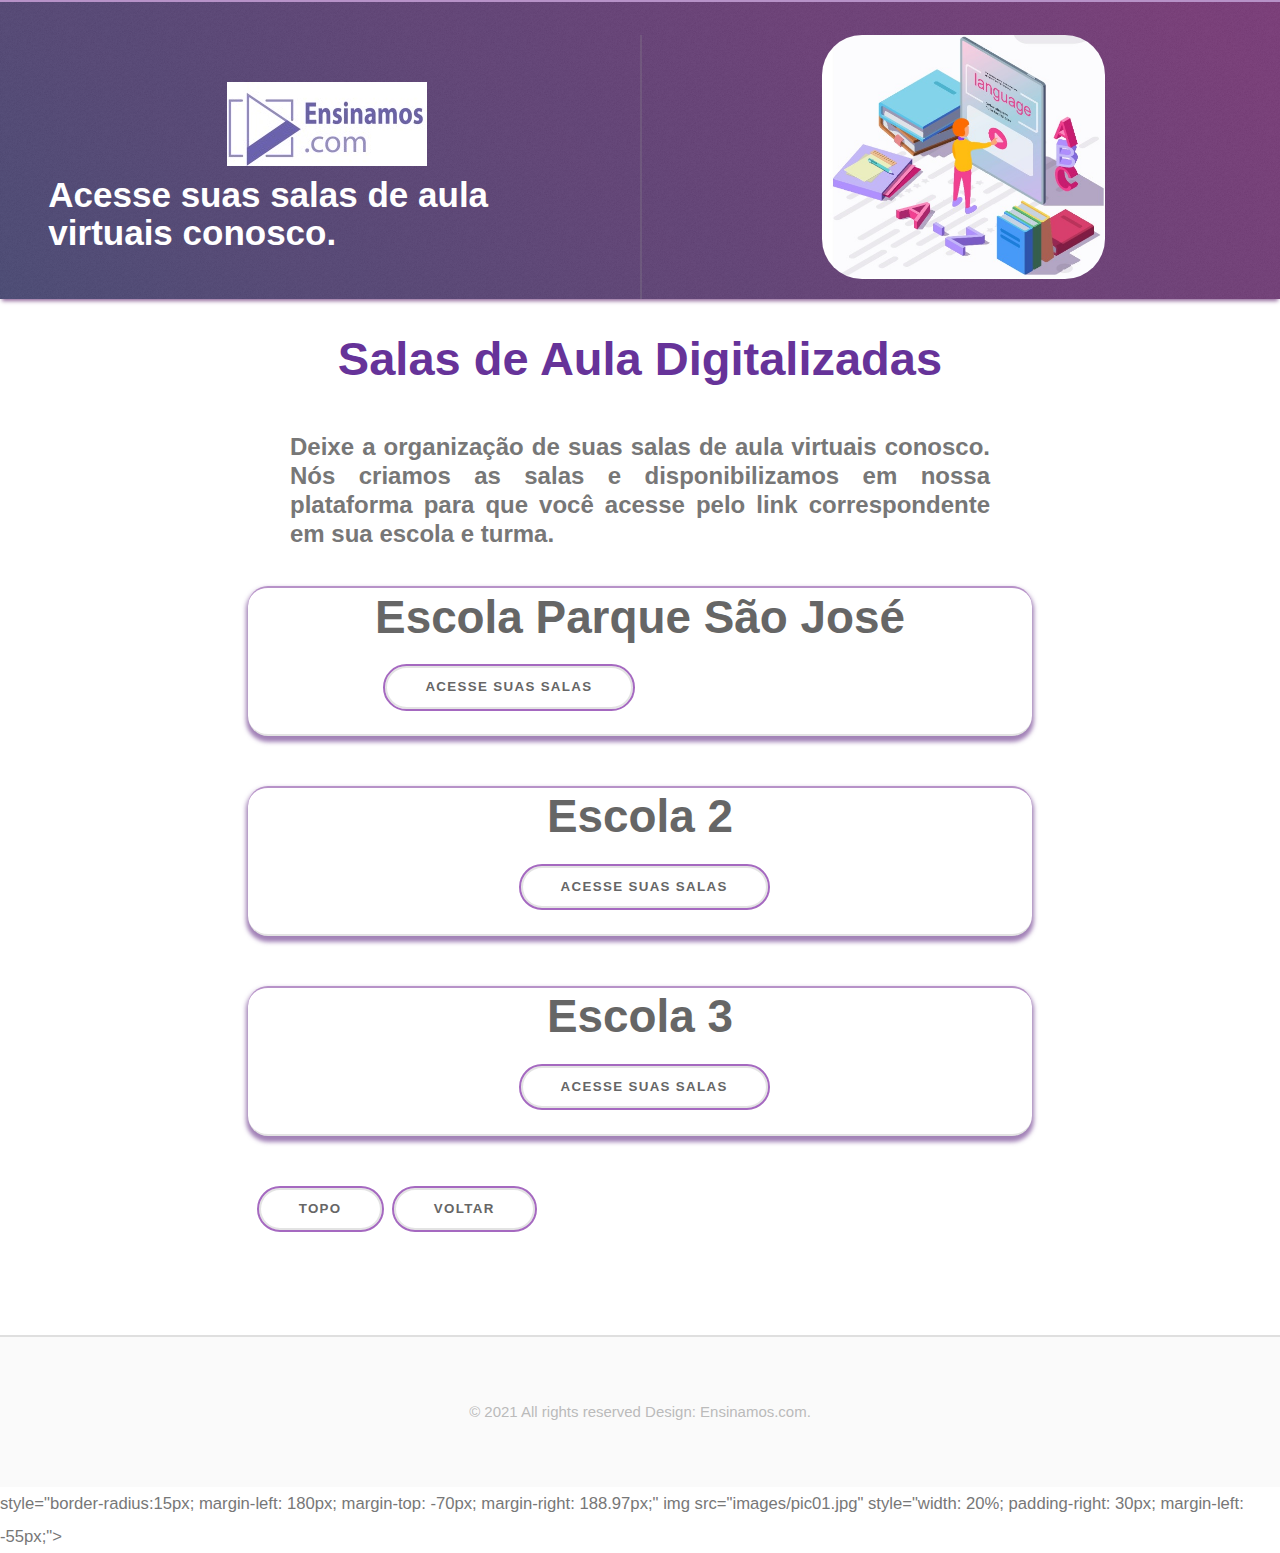
==== commit 3a999586: "alinhamentos css" ====
--- a/colegios.html
+++ b/colegios.html
@@ -18,28 +18,26 @@
 		<!-- Banner -->
 		<section id="banner">
 			<div class="inner split">
-				<section>
-					<h2>Acesse suas salas de aula virtuais com a</h2>
-					<img src="images/LogoEnsinamos.jpg" style="border-radius:15px; display:flex; justify-content: center; align-items:center; margin-left:150px;">
-				</section> 
-				<section>
-					<p>Tenha controle e planejamento em suas aulas online. </p>
-					<ul class="ulbanner">
-						<li><a href="https://plataforma.ensinamos.com/" class="button special">Coheça a Ensinamos</a></li>
-					</ul>
+				<section class="b1">
+					<img src="images/LogoEnsinamos.jpg" >
+					<h2>Acesse suas salas de aula virtuais conosco.</h2>
+				</section>
+				<section class="b2">
+					<img src="images/pic03.jpg">
 				</section>
 			</div>
 		</section>
 
 		<!-- One -->
 		<section id="one" class="wrapper">
-			<div class="inner split">
 				<div class="abovebanner">
-					<img src="images/pic03.jpg">
-					<section>
-						<h2>Salas de Aula Digitalizadas</h2>
-						<p>Deixe a disponibilidade e organização de suas salas de aula virtuais conosco. Nós criamos as salas e disponibilizamos em nossa plataforma para você acessar pelo link correspondente em sua escola e turma .</p>	
-					</section>	
+						<div class=title>
+							<h2>Salas de Aula Digitalizadas</h>
+						</div>
+
+						<div class=text1>
+							<p>Deixe a organização de suas salas de aula virtuais conosco. Nós criamos as salas e disponibilizamos em nossa plataforma para que você acesse pelo link correspondente em sua escola e turma.</p>	
+						</div>	
 				</div>
 			</div>
 		</section>
@@ -47,17 +45,16 @@
 
 		<!-- Two -->
 			<section id="two" class="wrapperP2 style2 alt">
-				<div class="innerP2">
+				<div class="inner11">
 					<div class="spotlightP2">
-						<img src="images/pic01.jpg" style="width: 20%;">
+						
 						<div class="contentP2">
 							<div class="turno1">
-								<h2>Parque São José</h2>
-							</div>
+								<h2>Escola Parque São José</h2>
 								<ul class="actions">
 									<li><a href="./salasEPSJ.html" class="button alt">Acesse suas salas</a></li>
-									
 								</ul>
+							</div>	
 						</div>
 					</div>
 
@@ -105,4 +102,7 @@
 			<script src="assets/js/main.js"></script>
 
 	</body>
-</html>+</html>
+
+style="border-radius:15px; margin-left: 180px; margin-top: -70px; margin-right: 188.97px;"
+img src="images/pic01.jpg" style="width: 20%; padding-right: 30px; margin-left: -55px;">--- a/assets/css/main.css
+++ b/assets/css/main.css
@@ -2293,15 +2293,8 @@
 
 		}
 
-			form ul.actions {
-				margin-top: 2em;
-			}
-
 			ul.actions li {
-				
-
 				vertical-align: middle;
-				padding-bottom: 5px;
 				display: flex;
 				align-items: center;
 				justify-content: center;
@@ -2563,7 +2556,7 @@
 		}
 
 			.split > *:nth-child(odd) {
-				padding-right: 3em;
+				padding-right: 0em
 			}
 
 			.split > *:nth-child(even) {
@@ -2574,8 +2567,8 @@
 			.split > * > :last-child,
 			.split > * > :last-child > :last-child,
 			.split > * > :last-child > :last-child > :last-child {
-				margin-bottom: 0;
 				flex-direction: column;
+				border-radius: 40px;
 			}
 
 		@media screen and (max-width: 980px) {
@@ -2672,6 +2665,7 @@
 			flex-direction: column;
 
 		}
+		
 
 		.spotlight .content h2 {
 			padding-top: 20px;
@@ -2789,6 +2783,7 @@
 
 		}
 		
+
 		.turno1 h2{
 			padding-top: 60px;
 			display: flex;
@@ -2817,6 +2812,8 @@
 		}
 		.turno2 ul {
 			padding-bottom: 85px;
+			display: flex;
+			justify-content: center;
 		}
 
 
@@ -2872,13 +2869,13 @@
 		display: flex;
 		justify-content: center	;
 		align-items: center;
-		width: 55em;
-		height: 160px;
+		width: 47em;
+		height: 150px;
 	}
 
 /* Wrapper */
 .wrapper {
-	padding: 2em 0 3em 0;
+	
 	position: relative;
 	display: flex;
 	justify-content: center;	
@@ -2911,34 +2908,42 @@
 			flex-direction: column;
 		}
 
-		.wrapper > .inner .abovebanner {
-			width: 25em;
-			max-width: 100%;
-			display: flex;
-			justify-content: center;
-			align-items: flex-start;
-			flex-direction: row;
-		}
-
-		.wrapper > .inner .abovebanner section{
+		.wrapper .abovebanner {
 			display: flex;
 			justify-content: center;
 			align-items: center;
-			padding-right: 30px;
-		}
-
-		.wrapper > .inner .abovebanner h2 {
-			margin: 0;
-		}
-
-		.wrapper > .inner .abovebanner img {
-			height: 400px;
+			flex-direction: column;
+		}
+		.wrapper .abovebanner img {
+			height: 70%;
+			width: 70%;
+			padding-right: 80px;
+		}
+		.wrapper .abovebanner .texto {
 			display: flex;
 			justify-content: center;
-			align-items: center;
-			margin-right: 200px;
-			padding-right: 130px;
-		}
+			align-content: center;
+			padding-left: 15px;
+			flex-direction: column;
+		}
+			
+		.wrapper .abovebanner .text1 {
+			display: flex;
+			text-align: justify;
+			justify-content: center;
+			height: 79px;
+			width: 700px;
+		
+		}
+
+		.wrapper .abovebanner h2 {
+			line-height: normal;
+			font-weight: 550;
+			font-size: 47px;
+			padding-top: 32px;
+			color: rebeccapurple;
+		}
+
 		.wrapper.alt {
 			border-top: solid 2px;
 			border-top-color: rgba(144, 144, 144, 0.25);
@@ -3207,10 +3212,16 @@
 			}
 
 			.wrapper p {
-				font-weight: 1000
-				
-			}
-
+				font-weight: 700;
+				font-size: 24px;
+				line-height: 1.2;
+
+
+			}
+
+				.inner11 {
+					padding-top: 40px;
+				}
 			.wrapper.style2 blockquote {
 				border-left-color: rgba(144, 144, 144, 0.25);
 			}
@@ -3472,35 +3483,77 @@
 		padding: 5em 0 4em;
 		box-shadow: 0 4px 4px -2px #92689b;
 		border-top: solid 2px rgb(183, 146, 200);
+		display: flex;
+		justify-content: center;
+		align-items: center;
 		
 	}
 
 		#banner h2 {
-			font-size: 3.5em;
-			line-height: 1.4;
+			font-size: 3.3em;
+			line-height: 1.1;
 			margin-bottom: 0;
 			color: #fff;
 			display: flex;
 			justify-content: center;
 			align-items: center;
+			padding-top: 10px;
+			padding-left: 15px;
 		}
 
 		#banner p {
 			font-size: 1.5em;
 			font-weight: bold;
 			line-height: 1.5em;
-			margin-bottom: 0.1em;
 			color: white;
+			margin: 0;
 		}
 
 		#banner > .inner {
 			margin-left: auto;
 			margin-right: auto;
-			max-width: 70em;
+			max-width:
 			width: 100%;
 			padding-bottom: 0;
 		}
 
+		#banner .inner .b1 {
+			display: flex;
+			justify-content: center;
+			align-items: center;
+			flex-direction: column;
+			padding-right: 20px;
+		}
+
+
+		#banner .inner .b2 {
+			display: flex;
+			align-items: center;
+			justify-content: center;
+			padding-left: 37.7952px;
+			padding-bottom: 20px;
+			padding-right: 0;
+		}
+
+		#banner .inner .b2 img {
+			width: 50%;
+		}
+
+		#banner .inner .logo {
+			display: flex;
+			justify-content: center;
+			border-radius: 20px;
+		}
+
+		#banner .inner p {
+			display: flex;
+			justify-content: center;
+		}
+
+		#banner .inner .ulbanner{
+			display: flex;
+			justify-content: center;
+		}
 		@media screen and (max-width: 1366px) {
 
 			#banner {
@@ -3508,7 +3561,7 @@
 			}
 
 				#banner h2 {
-					font-size: 2em;
+					font-size: 35px;
 				}
 
 		}
@@ -3532,7 +3585,7 @@
 				}
 
 				#banner p {
-					font-size: 1.1em;
+					font-size: 0.3em;
 				}
 
 		}
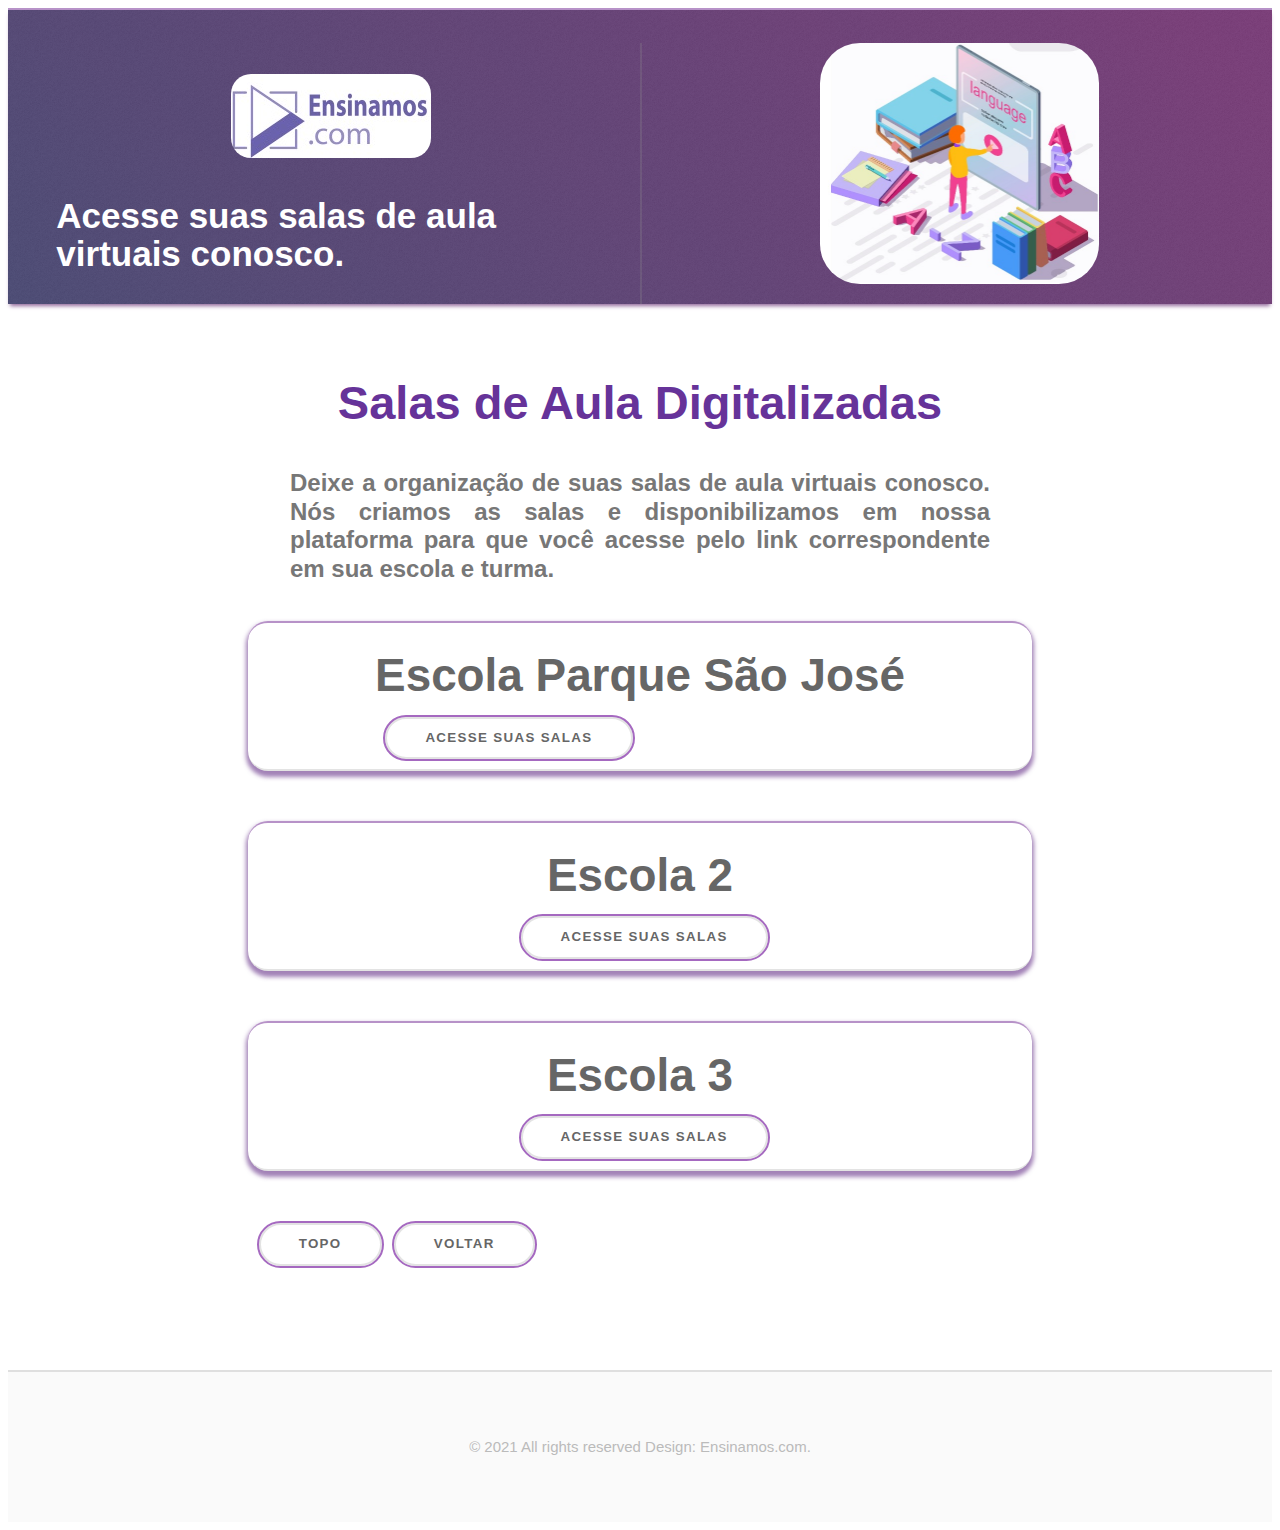
==== commit 2f0f9daf: "arrumações" ====
--- a/colegios.html
+++ b/colegios.html
@@ -19,7 +19,7 @@
 		<section id="banner">
 			<div class="inner split">
 				<section class="b1">
-					<img src="images/LogoEnsinamos.jpg" >
+					<img src="images/LogoEnsinamos.jpg" style="border-radius: 20px;">
 					<h2>Acesse suas salas de aula virtuais conosco.</h2>
 				</section>
 				<section class="b2">
@@ -103,6 +103,3 @@
 
 	</body>
 </html>
-
-style="border-radius:15px; margin-left: 180px; margin-top: -70px; margin-right: 188.97px;"
-img src="images/pic01.jpg" style="width: 20%; padding-right: 30px; margin-left: -55px;">--- a/assets/css/main.css
+++ b/assets/css/main.css
@@ -8,8 +8,7 @@
 
 /* Reset */
 
-	html, body, div, span, applet, object, iframe, h1, h2, h3, h4, h5, h6, p, blockquote, pre, a, abbr, acronym, address, big, cite, code, del, dfn, em, img, ins, kbd, q, s, samp, small, strike, strong, sub, sup, tt, var, b, u, i, center, dl, dt, dd, ol, ul, li, fieldset, form, label, legend, table, caption, tbody, tfoot, thead, tr, th, td, article, aside, canvas, details, embed, figure, figcaption, footer, header, hgroup, menu, nav, output, ruby, section, summary, time, mark, audio, video {
-		margin: 0;
+	html, body, div, span, applet, object, iframe, h1, h2, h3, h4, h5, h6, p, blockquote, pre, a, abbr, acronym, address, big, cite, code, del, dfn, em, ins, kbd, q, s, samp, small, strike, strong, sub, sup, tt, var, b, u, i, center, dl, dt, dd, ol, ul, li, fieldset, form, label, legend, table, caption, tbody, tfoot, thead, tr, th, td, article, aside, canvas, details, embed, figure, figcaption, footer, header, hgroup, menu, nav, output, ruby, section, summary, time, mark, audio, video {
 		padding: 0;
 		border: 0;
 		font-size: 100%;
@@ -1503,7 +1502,7 @@
 	h1, h2, h3, h4, h5, h6 {
 		font-weight: bold;
 		line-height: 1.5;
-		margin: 0 0 1em 0;
+		margin: 0 0 0,1em 0;
 	}
 
 		h1 a, h2 a, h3 a, h4 a, h5 a, h6 a {
@@ -2891,7 +2890,6 @@
 		.wrapper > .inner {
 			margin-left: auto;
 			margin-right: auto;
-			width: 0em;
 			max-width: 100%;
 			display: flex;
 			justify-content: center;
@@ -3512,19 +3510,17 @@
 		#banner > .inner {
 			margin-left: auto;
 			margin-right: auto;
-			max-width:
 			width: 100%;
 			padding-bottom: 0;
 		}
 
-		#banner .inner .b1 {
+		#banner .inner.split .b1{
 			display: flex;
 			justify-content: center;
 			align-items: center;
 			flex-direction: column;
 			padding-right: 20px;
 		}
-
 
 		#banner .inner .b2 {
 			display: flex;
@@ -3539,7 +3535,7 @@
 			width: 50%;
 		}
 
-		#banner .inner .logo {
+		#banner .inner.split .b1 img {
 			display: flex;
 			justify-content: center;
 			border-radius: 20px;
